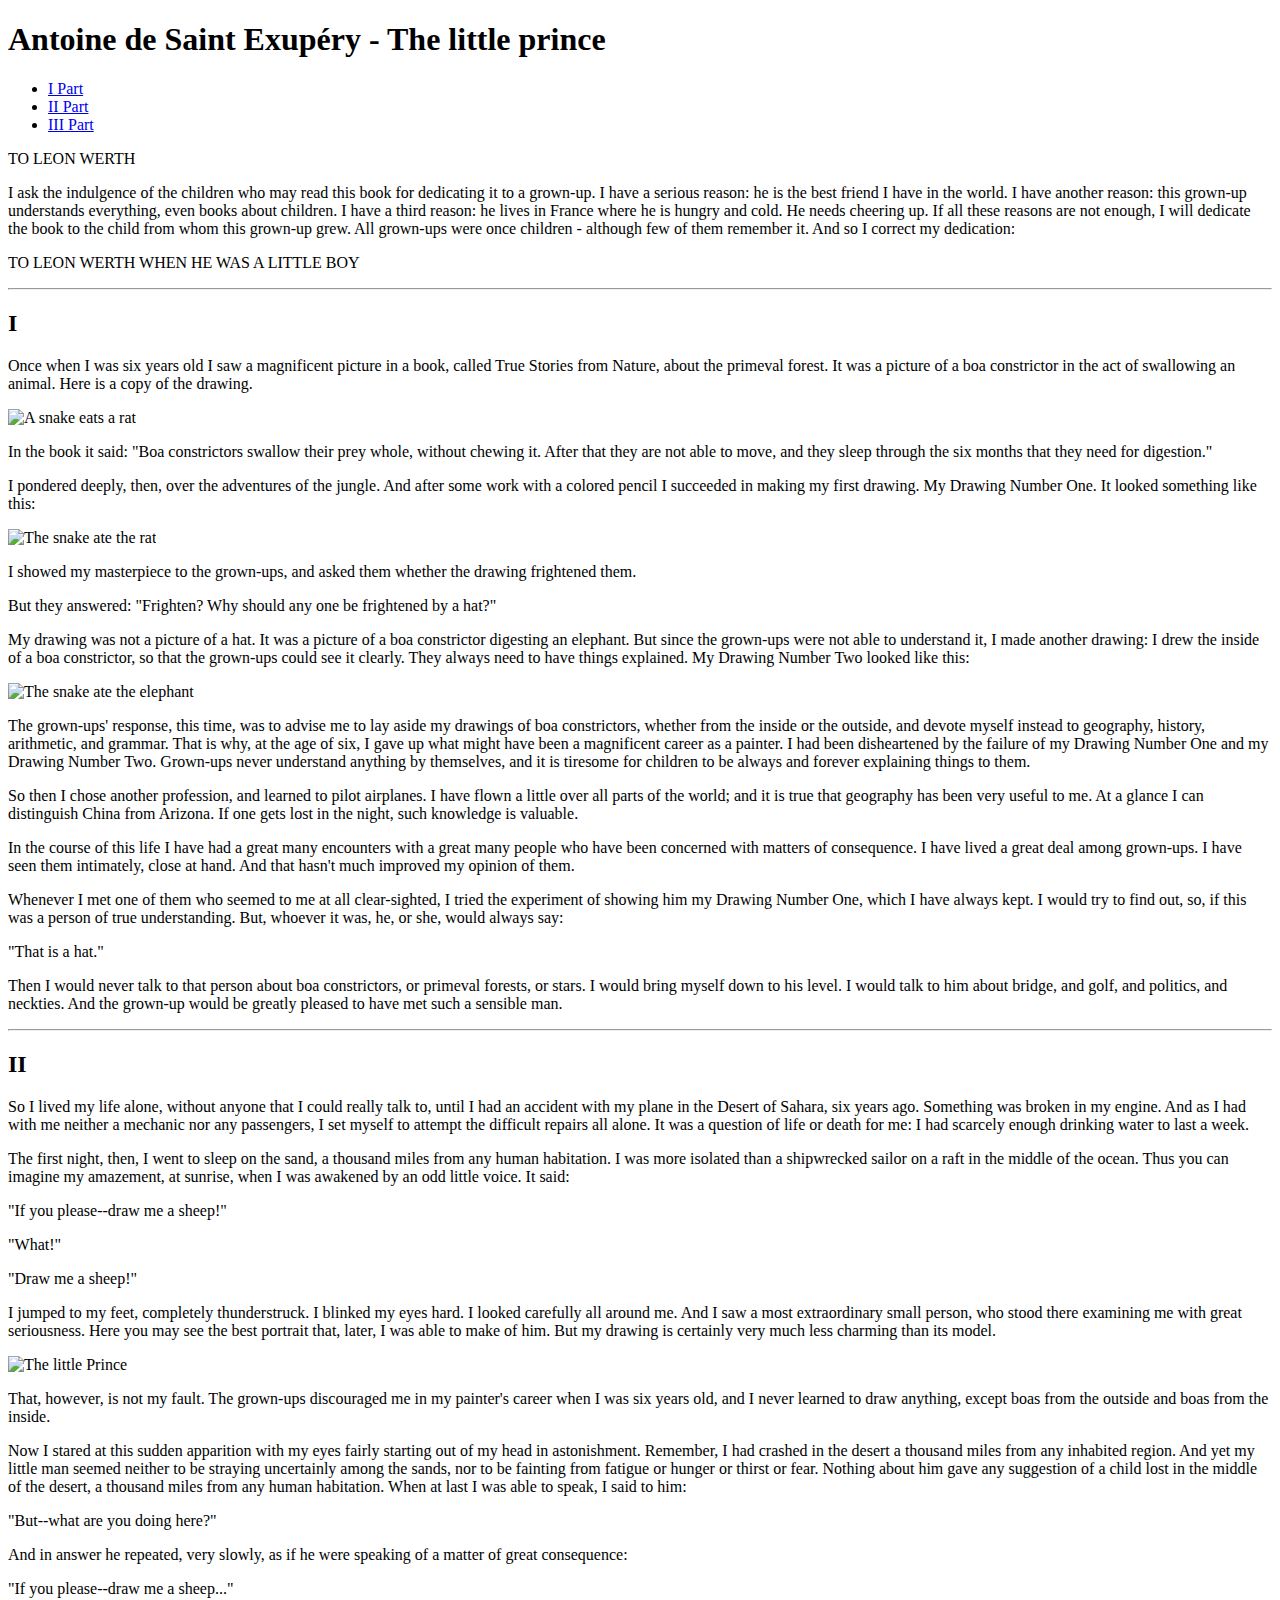
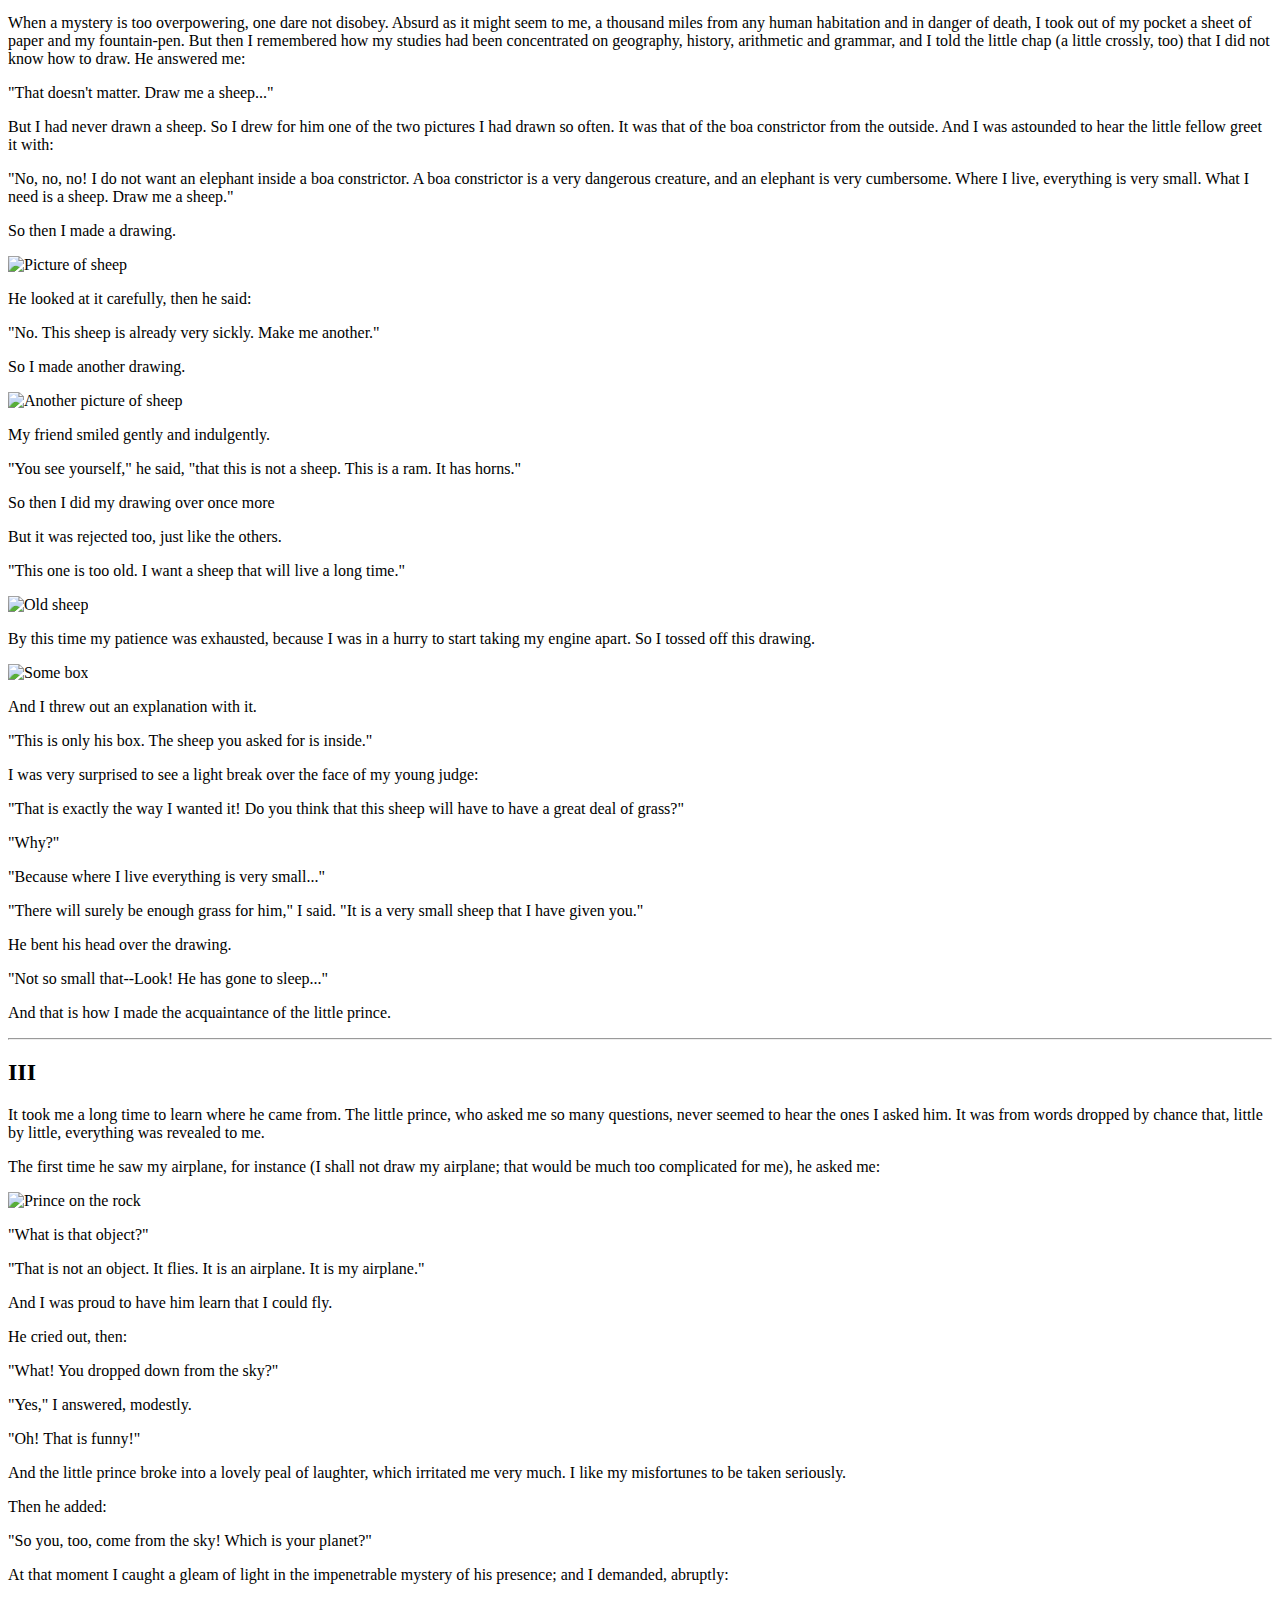
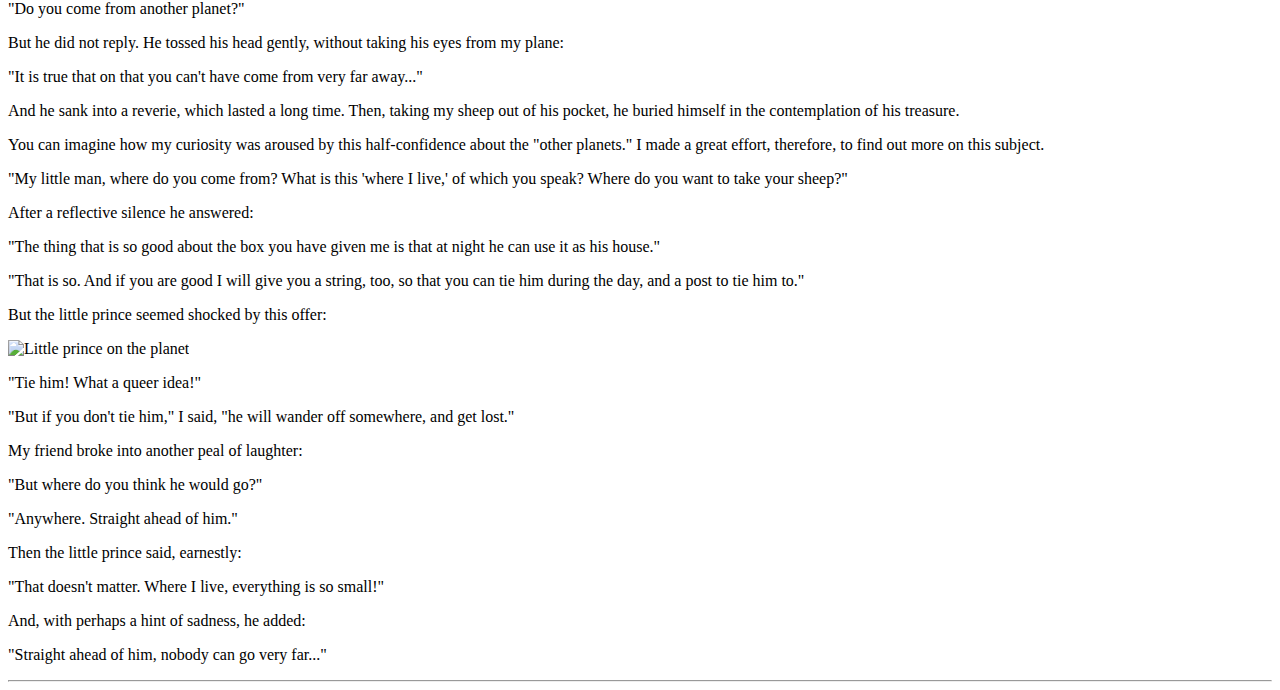
==== index.html @ ba70337c "Rename src/index.html to index.html" ====
<!doctype html>
<html lang="en">
<head>
    <meta charset="UTF-8">
    <meta name="viewport"
          content=" width=device-width, user-scalable=no, initial-scale=1.0, maximum-scale=1.0, minimum-scale=1.0">
    <meta http-equiv="X-UA-Compatible" content="ie=edge">
    <title>Hello</title>
    <link rel="stylesheet" href="css/style.css">
</head>
<body>
    <div class="start">
        <h1>Antoine de Saint Exupéry - The little prince</h1>
        <nav>
            <ul>
                <li class="navigation"><a href="#first-part">I Part</a></li>
                <li class="navigation"><a href="#second-part">II Part</a></li>
                <li class="navigation"><a href="#third-part">III Part</a></li>
            </ul>
        </nav>
        <p class="uppercase">TO LEON WERTH</p>

        <p>I ask the indulgence of the children who may read this book for dedicating it to a grown-up. I have a serious reason:
            he is the best friend I have in the world. I have another reason: this grown-up understands everything, even books
            about children. I have a third reason: he lives in France where he is hungry and cold. He needs cheering up. If all
            these reasons are not enough, I will dedicate the book to the child from whom this grown-up grew. All grown-ups were
            once children - although few of them remember it. And so I correct my dedication:</p>

        <p class="uppercase">TO LEON WERTH WHEN HE WAS A LITTLE BOY</p>

        <hr>
    </div>

    <div class="first-chapter">
        <h2 id = "first-part">I</h2>
        <p>Once when I was six years old I saw a magnificent picture in a book, called <span class="italic">True Stories from Nature</span>, about
            the
            primeval forest. It was a picture of a boa constrictor in the act of swallowing an animal. Here is a copy of the
            drawing.</p>
        <img src="img/hroznys.jpg" alt="A snake eats a rat">

        <p>In the book it said: <span class="italic">"Boa constrictors swallow their prey whole, without chewing it. After that they are not able
            to
            move, and they sleep through the six months that they need for digestion."</span></p>

        <p>I pondered deeply, then, over the adventures of the jungle. And after some work with a colored pencil I succeeded in
            making my first drawing. My Drawing Number One. It looked something like this:</p>

        <img src="img/klobouk.jpg" alt="The snake ate the rat">

        <p>I showed my masterpiece to the grown-ups, and asked them whether the drawing frightened them.</p>
        <p>But they answered: <span class="italic">"Frighten? Why should any one be frightened by a hat?"</span></p>
        <p>My drawing was not a picture of a hat. It was a picture of a boa constrictor digesting an elephant. But since the
            grown-ups were not able to understand it, I made another drawing: I drew the inside of a boa constrictor, so that
            the grown-ups could see it clearly. They always need to have things explained. My Drawing Number Two looked like
            this:</p>
        <img src="img/slon.jpg" alt="The snake ate the elephant">

        <p>The grown-ups' response, this time, was to advise me to lay aside my drawings of boa constrictors, whether from
            the inside or the outside, and devote myself instead to geography, history, arithmetic, and grammar. That is
            why, at the age of six, I gave up what might have been a magnificent career as a painter. I had been
            disheartened by the failure of my Drawing Number One and my Drawing Number Two. Grown-ups never understand
            anything by themselves, and it is tiresome for children to be always and forever explaining things to them.</p>
        <p>So then I chose another profession, and learned to pilot airplanes. I have flown a little over all parts of the
            world; and it is true that geography has been very useful to me. At a glance I can distinguish China from
            Arizona. If one gets lost in the night, such knowledge is valuable.</p>
        <p>In the course of this life I have had a great many encounters with a great many people who have been concerned
            with matters of consequence. I have lived a great deal among grown-ups. I have seen them intimately, close at
            hand. And that hasn't much improved my opinion of them.</p>
        <p>Whenever I met one of them who seemed to me at all clear-sighted, I tried the experiment of showing him my
            Drawing Number One, which I have always kept. I would try to find out, so, if this was a person of true
            understanding. But, whoever it was, he, or she, would always say:</p>
        <p><span class="italic">"That is a hat."</span></p>
        <p>Then I would never talk to that person about boa constrictors, or primeval forests, or stars. I would bring
            myself down to his level. I would talk to him about bridge, and golf, and politics, and neckties. And the
            grown-up would be greatly pleased to have met such a sensible man.</p>

        <hr>
    </div>
    <h2 id="second-part">II</h2>
    <div class="second-chapter">
        <p>So I lived my life alone, without anyone that I could really talk to, until I had an accident with my plane
            in the Desert of Sahara, six years ago. Something was broken in my engine. And as I had with me neither a
            mechanic nor any passengers, I set myself to attempt the difficult repairs all alone. It was a question of
            life or death for me: I had scarcely enough drinking water to last a week.</p>
        <p>The first night, then, I went to sleep on the sand, a thousand miles from any human habitation. I was more
            isolated than a shipwrecked sailor on a raft in the middle of the ocean. Thus you can imagine my amazement,
            at sunrise, when I was awakened by an odd little voice. It said:</p>
        <p><span class="italic">"If you please--draw me a sheep!"</span></p>
        <p><span class="italic">"What!"</span></p>
        <p><span class="italic">"Draw me a sheep!"</span></p>
        <p>I jumped to my feet, completely thunderstruck. I blinked my eyes hard. I looked carefully all around me. And
            I saw a most extraordinary small person, who stood there examining me with great seriousness. Here you may
            see the best portrait that, later, I was able to make of him. But my drawing is certainly very much less
            charming than its model.</p>
        <img src="img/malyPrinc.jpg" alt="The little Prince">

        <p>That, however, is not my fault. The grown-ups discouraged me in my painter's career when I was six years old,
            and I never learned to draw anything, except boas from the outside and boas from the inside.</p>
        <p>Now I stared at this sudden apparition with my eyes fairly starting out of my head in astonishment. Remember,
            I had crashed in the desert a thousand miles from any inhabited region. And yet my little man seemed neither
            to be straying uncertainly among the sands, nor to be fainting from fatigue or hunger or thirst or fear.
            Nothing about him gave any suggestion of a child lost in the middle of the desert, a thousand miles from any
            human habitation. When at last I was able to speak, I said to him:</p>
        <p><span class="italic">"But--what are you doing here?"</span></p>
        <p>And in answer he repeated, very slowly, as if he were speaking of a matter of great consequence:</p>
        <p><span class="italic">"If you please--draw me a sheep..."</span></p>
        <p>When a mystery is too overpowering, one dare not disobey. Absurd as it might seem to me, a thousand miles
            from any human habitation and in danger of death, I took out of my pocket a sheet of paper and my
            fountain-pen. But then I remembered how my studies had been concentrated on geography, history, arithmetic
            and grammar, and I told the little chap (a little crossly, too) that I did not know how to draw. He answered
            me:</p>
        <p><span class="italic">"That doesn't matter. Draw me a sheep..."</span></p>
        <p>But I had never drawn a sheep. So I drew for him one of the two pictures I had drawn so often. It was that of
            the boa constrictor from the outside. And I was astounded to hear the little fellow greet it with:</p>
        <p><span class="italic">"No, no, no! I do not want an elephant inside a boa constrictor. A boa constrictor is a very dangerous
            creature, and an elephant is very cumbersome. Where I live, everything is very small. What I need is a
            sheep. Draw me a sheep."</span></p>
        <p>So then I made a drawing.</p>

        <img src="img/nemocnyBeranek.jpg" alt="Picture of sheep">
        <p>He looked at it carefully, then he said:</p>
        <p><span class="italic">"No. This sheep is already very sickly. Make me another."</span></p>
        <p>So I made another drawing.</p>

        <img src="img/Beran.jpg" alt="Another picture of sheep">
        <p>My friend smiled gently and indulgently.</p>
        <p><span class="italic">"You see yourself," he said, "that this is not a sheep. This is a ram. It has horns."</span></p>
        <p>So then I did my drawing over once more</p>
        <p>But it was rejected too, just like the others.</p>
        <p><span class="italic">"This one is too old. I want a sheep that will live a long time."</span></p>

        <img src="img/staryBeranek.jpg" alt="Old sheep">
        <p>By this time my patience was exhausted, because I was in a hurry to start taking my engine apart. So I tossed
            off this drawing.</p>

        <img src="img/krabice.jpg" alt="Some box">
        <p>And I threw out an explanation with it.</p>
        <p><span class="italic">"This is only his box. The sheep you asked for is inside."</span></p>
        <p>I was very surprised to see a light break over the face of my young judge:</p>
        <p><span class="italic">"That is exactly the way I wanted it! Do you think that this sheep will have to have a great deal of
            grass?"</span></p>
        <p><span class="italic">"Why?"</span></p>
        <p><span class="italic">"Because where I live everything is very small..."</span></p>
        <p><span class="italic">"There will surely be enough grass for him," I said. "It is a very small sheep that I have given
            you."</span></p>
        <p>He bent his head over the drawing.</p>
        <p><span class="italic">"Not so small that--Look! He has gone to sleep..."</span></p>
        <p>And that is how I made the acquaintance of the little prince.</p>

        <hr>
    </div>
    <div class="third-chapter">
        <h2 id = "third-part">III</h2>

        <p>It took me a long time to learn where he came from. The little prince, who asked me so many questions, never
            seemed to hear the ones I asked him. It was from words dropped by chance that, little by little, everything
            was revealed to me.</p>
        <p>The first time he saw my airplane, for instance (I shall not draw my airplane; that would be much too
            complicated for me), he asked me:</p>

        <img src="img/princSala.jpg" alt="Prince on the rock">

        <p><span class="italic">"What is that object?"</span></p>
        <p><span class="italic">"That is not an object. It flies. It is an airplane. It is my airplane."</span></p>
        <p>And I was proud to have him learn that I could fly.</p>
        <p>He cried out, then:</p>
        <p><span class="italic">"What! You dropped down from the sky?"</span></p>
        <p><span class="italic">"Yes," </span>I answered, modestly.</p>
        <p><span class="italic">"Oh! That is funny!"</span></p>
        <p>And the little prince broke into a lovely peal of laughter, which irritated me very much. I like my
            misfortunes to be taken seriously.</p>
        <p>Then he added:</p>
        <p><span class="italic">"So you, too, come from the sky! Which is your planet?"</span></p>
        <p>At that moment I caught a gleam of light in the impenetrable mystery of his presence; and I demanded,
            abruptly:</p>
        <p><span class="italic">"Do you come from another planet?"</span></p>
        <p>But he did not reply. He tossed his head gently, without taking his eyes from my plane:</p>
        <p><span class="italic">"It is true that on that you can't have come from very far away..."</span></p>
        <p>And he sank into a reverie, which lasted a long time. Then, taking my sheep out of his pocket, he buried
            himself in the contemplation of his treasure.</p>
        <p>You can imagine how my curiosity was aroused by this half-confidence about the "other planets." I made a
            great effort, therefore, to find out more on this subject.</p>
        <p><span class="italic">"My little man, where do you come from? What is this 'where I live,' of which you speak? Where do you want to take your sheep?"</span></p>
        <p>After a reflective silence he answered:</p>
        <p><span class="italic">"The thing that is so good about the box you have given me is that at night he can use it as his house."</span></p>
        <p><span class="italic">"That is so. And if you are good I will give you a string, too, so that you can tie him during the day, and a post to tie him to."</span></p>
        <p>But the little prince seemed shocked by this offer:</p>

        <img src="img/malyPrincHvezdy.jpg" alt="Little prince on the planet">

        <p><span class="italic">"Tie him! What a queer idea!"</span></p>
        <p><span class="italic">"But if you don't tie him," I said, "he will wander off somewhere, and get lost."</span></p>
        <p>My friend broke into another peal of laughter:</p>
        <p><span class="italic">"But where do you think he would go?"</span></p>
        <p><span class="italic">"Anywhere. Straight ahead of him."</span></p>
        <p>Then the little prince said, earnestly:</p>
        <p><span class="italic">"That doesn't matter. Where I live, everything is so small!"</span></p>
        <p>And, with perhaps a hint of sadness, he added:</p>
        <p><span class="italic">"Straight ahead of him, nobody can go very far..."</span></p>

        <hr>
    </div>
</body>
</html>
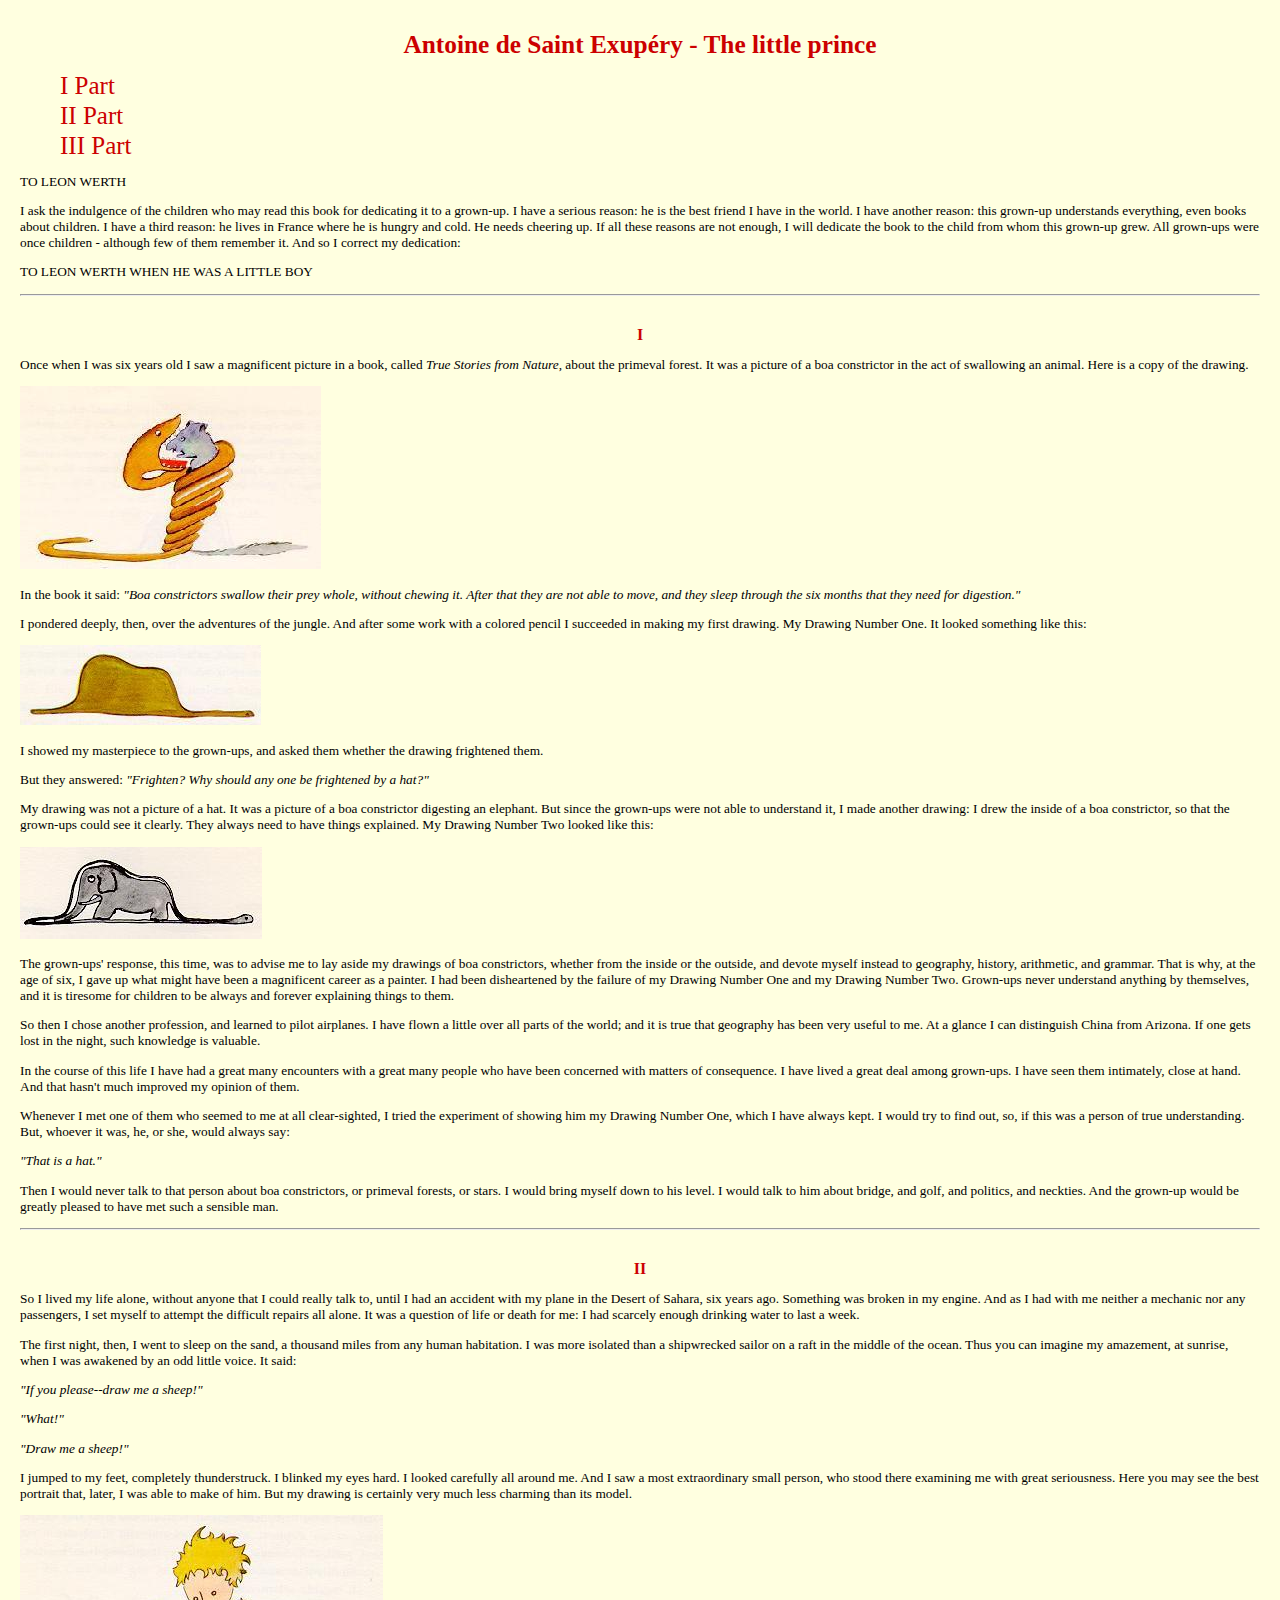
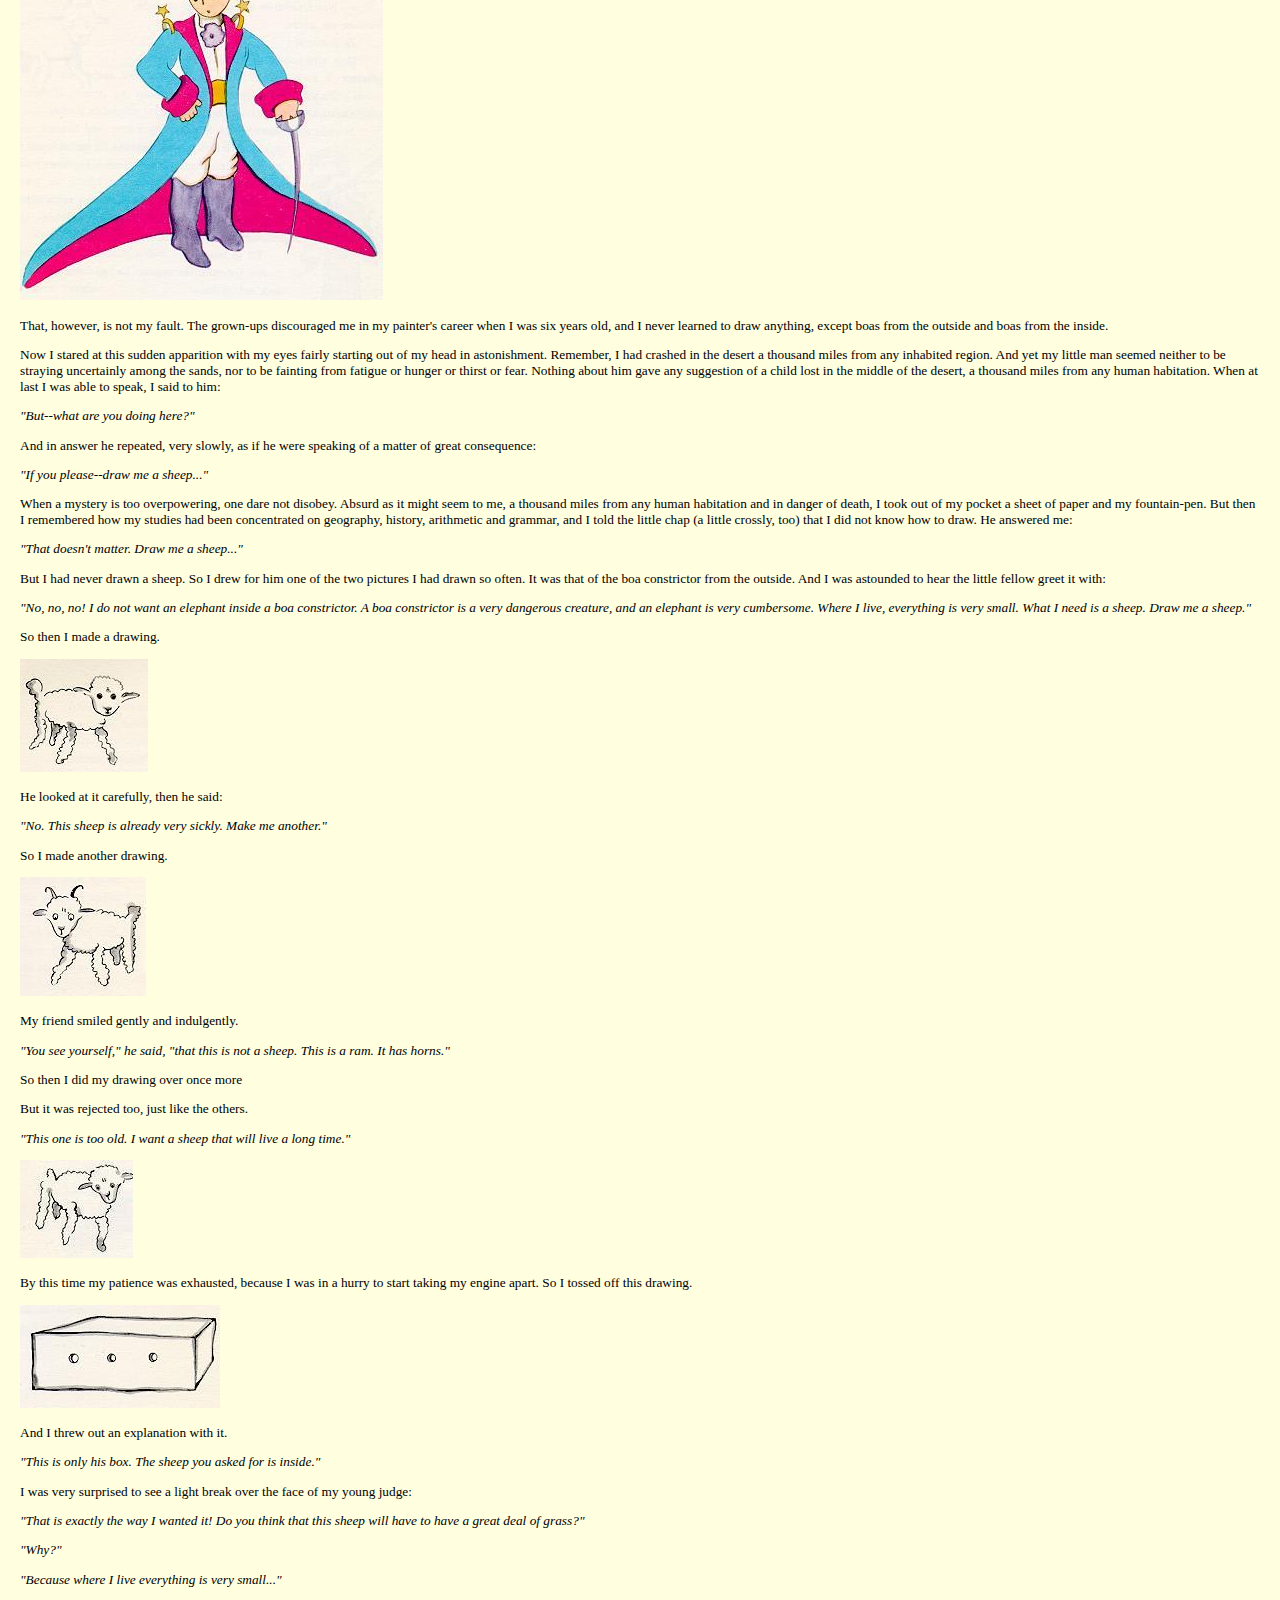
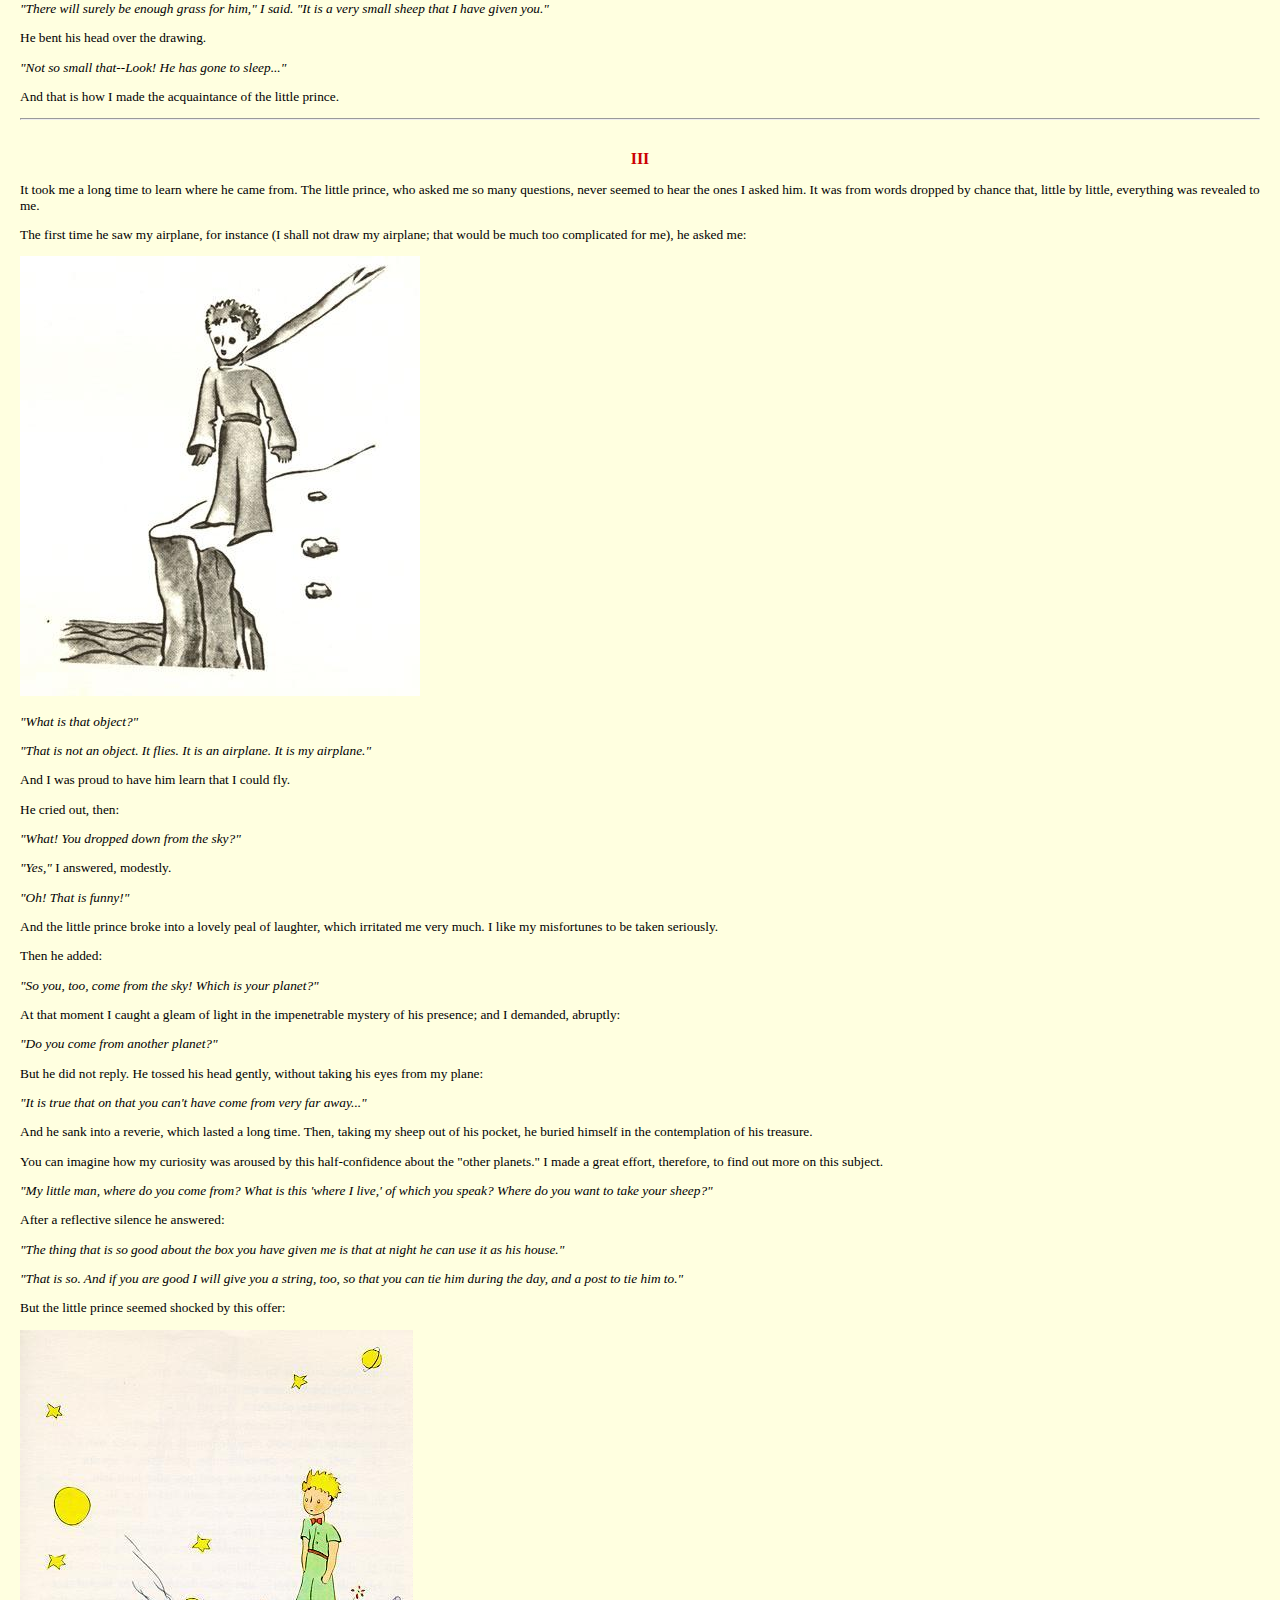
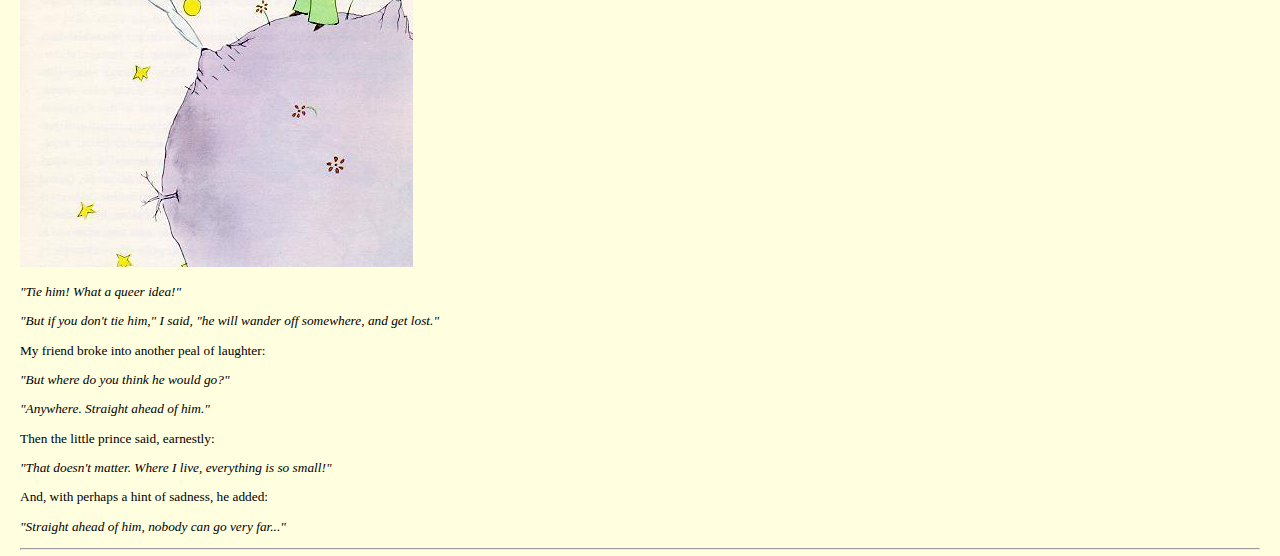
==== commit bf570f11: "fix git-pages problem" ====
--- a/index.html
+++ b/index.html
@@ -6,7 +6,7 @@
           content=" width=device-width, user-scalable=no, initial-scale=1.0, maximum-scale=1.0, minimum-scale=1.0">
     <meta http-equiv="X-UA-Compatible" content="ie=edge">
     <title>Hello</title>
-    <link rel="stylesheet" href="css/style.css">
+    <link rel="stylesheet" href="src/css/style.css">
 </head>
 <body>
     <div class="start">
@@ -37,7 +37,7 @@
             the
             primeval forest. It was a picture of a boa constrictor in the act of swallowing an animal. Here is a copy of the
             drawing.</p>
-        <img src="img/hroznys.jpg" alt="A snake eats a rat">
+        <img src="src/img/hroznys.jpg" alt="A snake eats a rat">
 
         <p>In the book it said: <span class="italic">"Boa constrictors swallow their prey whole, without chewing it. After that they are not able
             to
@@ -46,7 +46,7 @@
         <p>I pondered deeply, then, over the adventures of the jungle. And after some work with a colored pencil I succeeded in
             making my first drawing. My Drawing Number One. It looked something like this:</p>
 
-        <img src="img/klobouk.jpg" alt="The snake ate the rat">
+        <img src="src/img/klobouk.jpg" alt="The snake ate the rat">
 
         <p>I showed my masterpiece to the grown-ups, and asked them whether the drawing frightened them.</p>
         <p>But they answered: <span class="italic">"Frighten? Why should any one be frightened by a hat?"</span></p>
@@ -54,7 +54,7 @@
             grown-ups were not able to understand it, I made another drawing: I drew the inside of a boa constrictor, so that
             the grown-ups could see it clearly. They always need to have things explained. My Drawing Number Two looked like
             this:</p>
-        <img src="img/slon.jpg" alt="The snake ate the elephant">
+        <img src="src/img/slon.jpg" alt="The snake ate the elephant">
 
         <p>The grown-ups' response, this time, was to advise me to lay aside my drawings of boa constrictors, whether from
             the inside or the outside, and devote myself instead to geography, history, arithmetic, and grammar. That is
@@ -93,7 +93,7 @@
             I saw a most extraordinary small person, who stood there examining me with great seriousness. Here you may
             see the best portrait that, later, I was able to make of him. But my drawing is certainly very much less
             charming than its model.</p>
-        <img src="img/malyPrinc.jpg" alt="The little Prince">
+        <img src="src/img/malyPrinc.jpg" alt="The little Prince">
 
         <p>That, however, is not my fault. The grown-ups discouraged me in my painter's career when I was six years old,
             and I never learned to draw anything, except boas from the outside and boas from the inside.</p>
@@ -118,23 +118,23 @@
             sheep. Draw me a sheep."</span></p>
         <p>So then I made a drawing.</p>
 
-        <img src="img/nemocnyBeranek.jpg" alt="Picture of sheep">
+        <img src="src/img/nemocnyBeranek.jpg" alt="Picture of sheep">
         <p>He looked at it carefully, then he said:</p>
         <p><span class="italic">"No. This sheep is already very sickly. Make me another."</span></p>
         <p>So I made another drawing.</p>
 
-        <img src="img/Beran.jpg" alt="Another picture of sheep">
+        <img src="src/img/Beran.jpg" alt="Another picture of sheep">
         <p>My friend smiled gently and indulgently.</p>
         <p><span class="italic">"You see yourself," he said, "that this is not a sheep. This is a ram. It has horns."</span></p>
         <p>So then I did my drawing over once more</p>
         <p>But it was rejected too, just like the others.</p>
         <p><span class="italic">"This one is too old. I want a sheep that will live a long time."</span></p>
 
-        <img src="img/staryBeranek.jpg" alt="Old sheep">
+        <img src="src/img/staryBeranek.jpg" alt="Old sheep">
         <p>By this time my patience was exhausted, because I was in a hurry to start taking my engine apart. So I tossed
             off this drawing.</p>
 
-        <img src="img/krabice.jpg" alt="Some box">
+        <img src="src/img/krabice.jpg" alt="Some box">
         <p>And I threw out an explanation with it.</p>
         <p><span class="italic">"This is only his box. The sheep you asked for is inside."</span></p>
         <p>I was very surprised to see a light break over the face of my young judge:</p>
@@ -159,7 +159,7 @@
         <p>The first time he saw my airplane, for instance (I shall not draw my airplane; that would be much too
             complicated for me), he asked me:</p>
 
-        <img src="img/princSala.jpg" alt="Prince on the rock">
+        <img src="src/img/princSala.jpg" alt="Prince on the rock">
 
         <p><span class="italic">"What is that object?"</span></p>
         <p><span class="italic">"That is not an object. It flies. It is an airplane. It is my airplane."</span></p>
@@ -187,7 +187,7 @@
         <p><span class="italic">"That is so. And if you are good I will give you a string, too, so that you can tie him during the day, and a post to tie him to."</span></p>
         <p>But the little prince seemed shocked by this offer:</p>
 
-        <img src="img/malyPrincHvezdy.jpg" alt="Little prince on the planet">
+        <img src="src/img/malyPrincHvezdy.jpg" alt="Little prince on the planet">
 
         <p><span class="italic">"Tie him! What a queer idea!"</span></p>
         <p><span class="italic">"But if you don't tie him," I said, "he will wander off somewhere, and get lost."</span></p>
--- a/src/css/style.css
+++ b/src/css/style.css
@@ -0,0 +1,49 @@
+body {
+    background-color: rgb(255, 255, 224);
+    font-size: 10pt;
+    color: #000000;
+    text-align: left;
+    font-family: "Times New Roman", serif;
+    margin-left: 20px;
+    margin-right: 20px;
+    margin-bottom: 3px;
+}
+a {
+   text-decoration: none;
+    color: rgb(204, 0, 0) ;
+}
+
+h1 {
+    font-size: 19pt;
+    text-align: center;
+    color: rgb(204, 0, 0);
+    margin-top: 30px;
+    margin-bottom: 12px;
+}
+
+h2 {
+    color: rgb(204, 0, 0);
+    font-size: 12pt;
+    text-align: center;
+    margin-top: 30px;
+    margin-bottom: 12px;
+}
+
+.navigation {
+
+    list-style: none;
+    color: rgb(204, 0, 0);
+    font-size: 25px;
+    text-align: left;
+    margin-top: 2px;
+    margin-bottom: 2px;
+}
+
+.italic {
+    font-style: italic;
+}
+
+.uppercase {
+    text-transform: uppercase;
+}
+
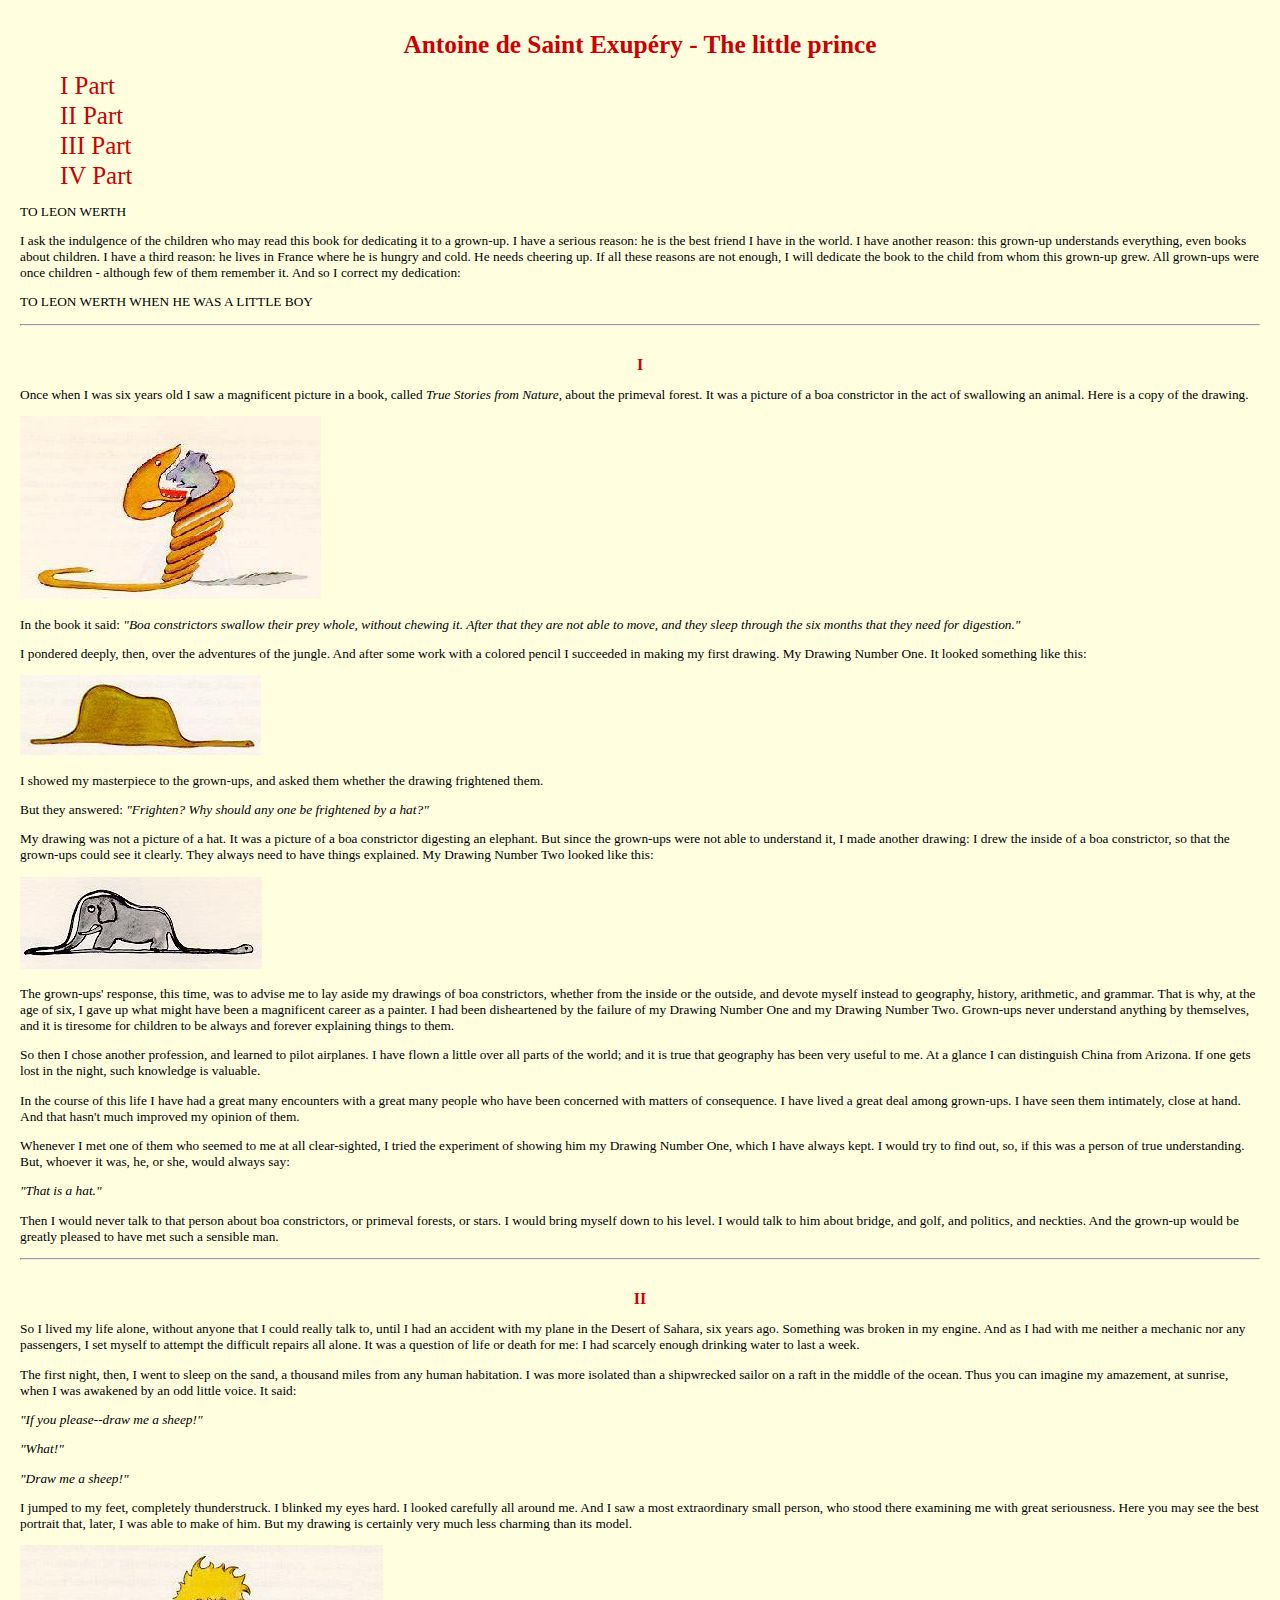
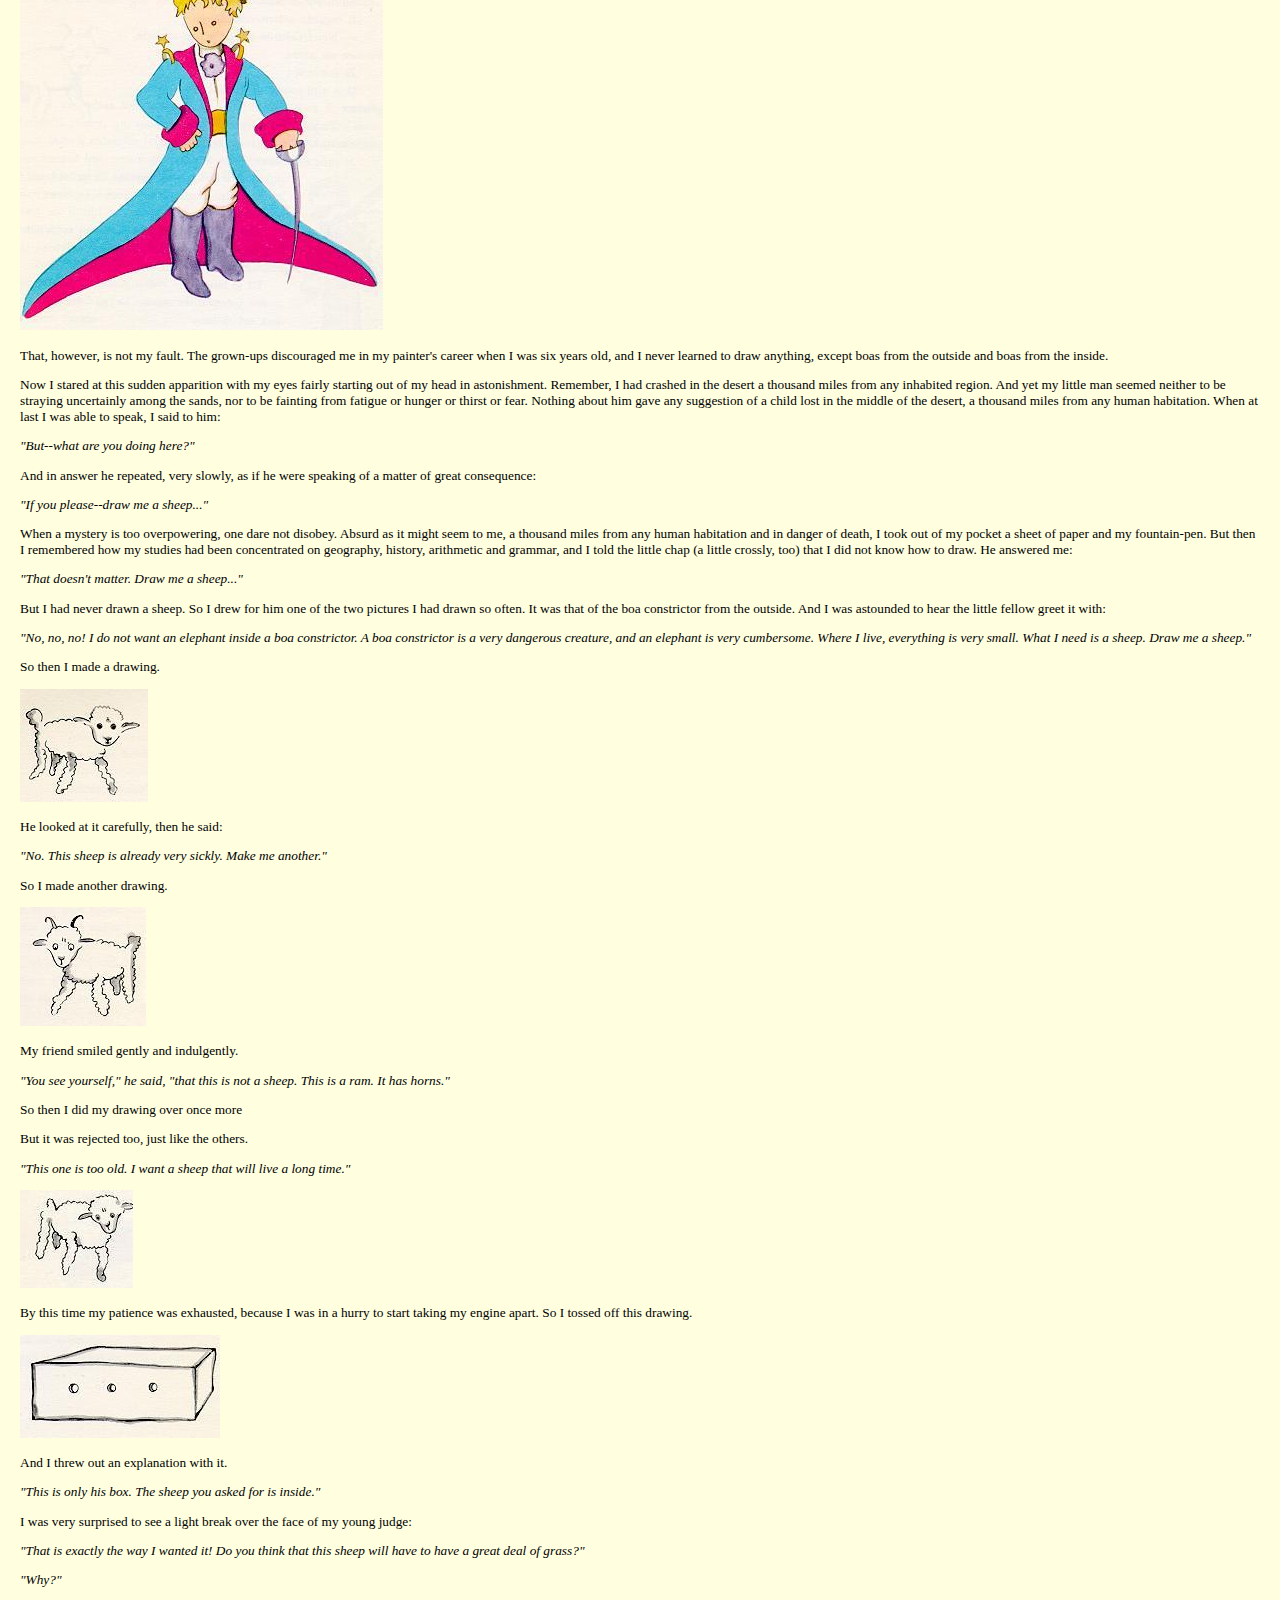
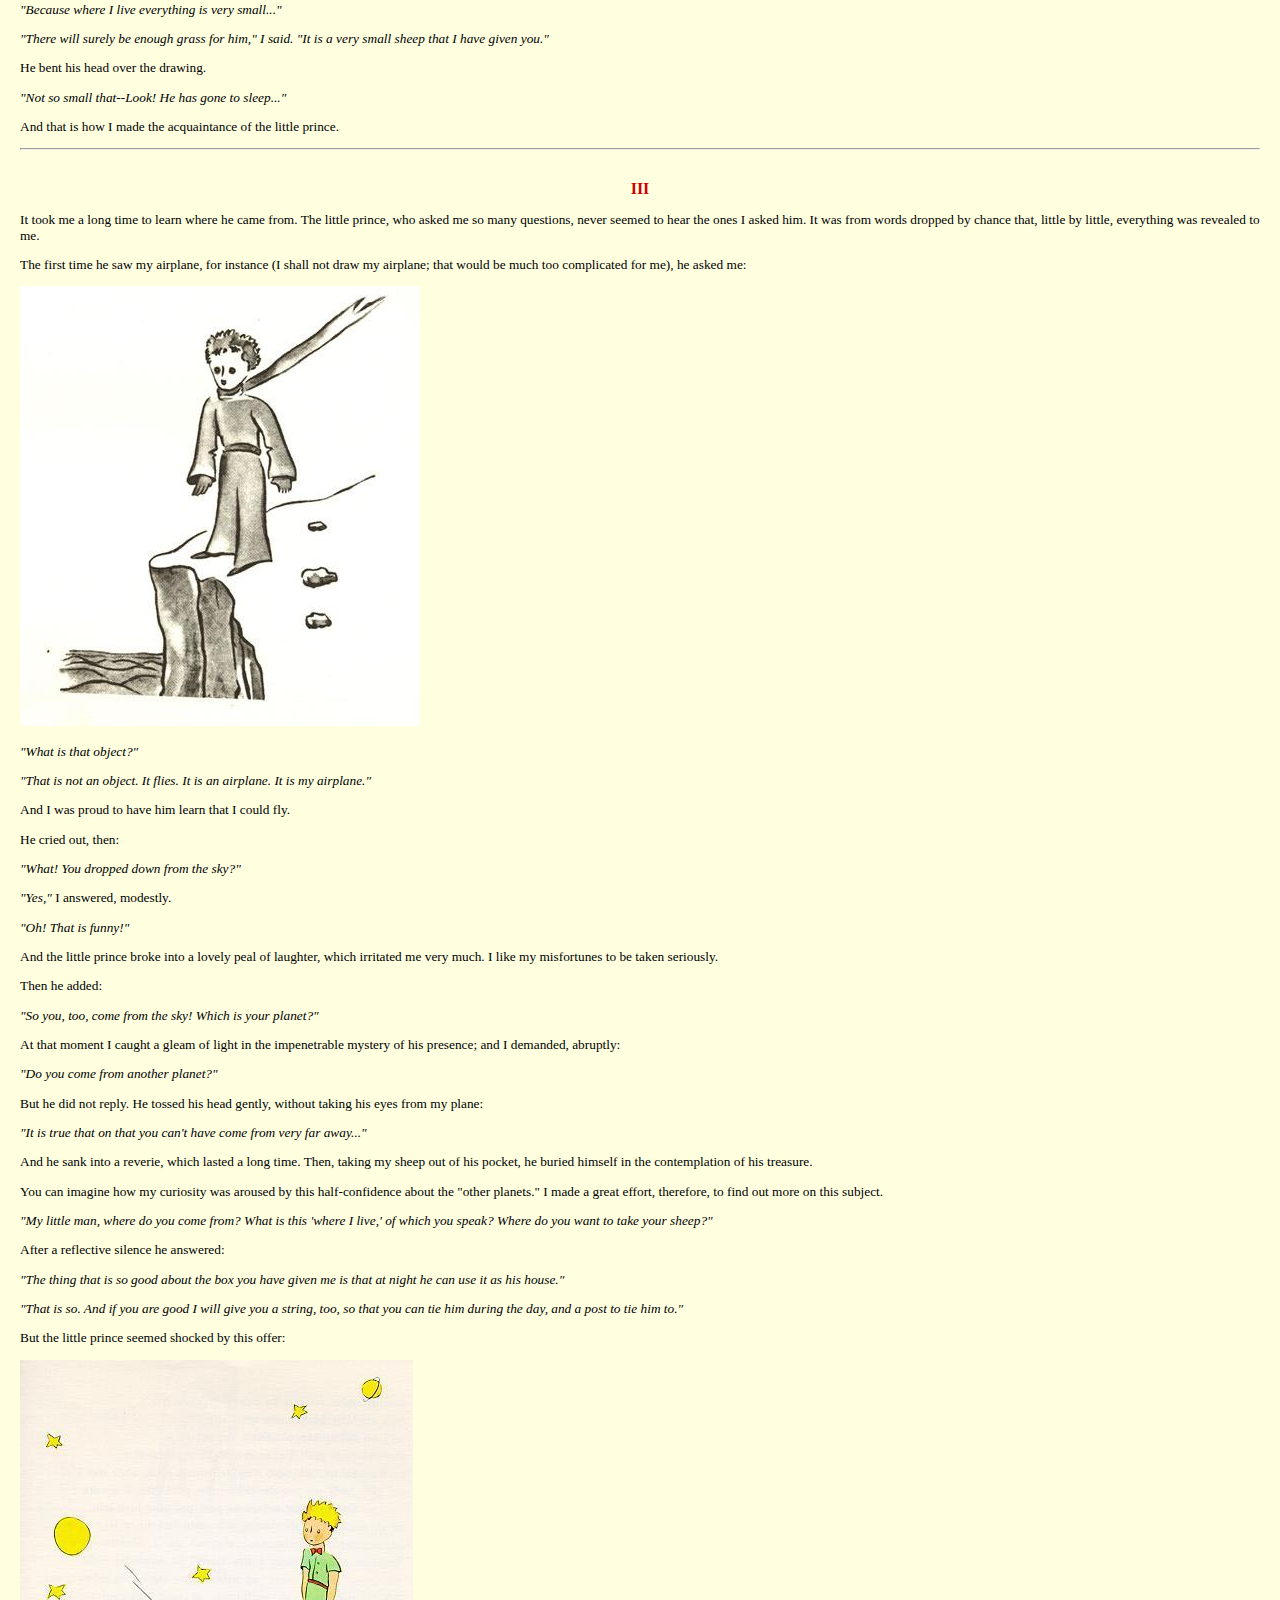
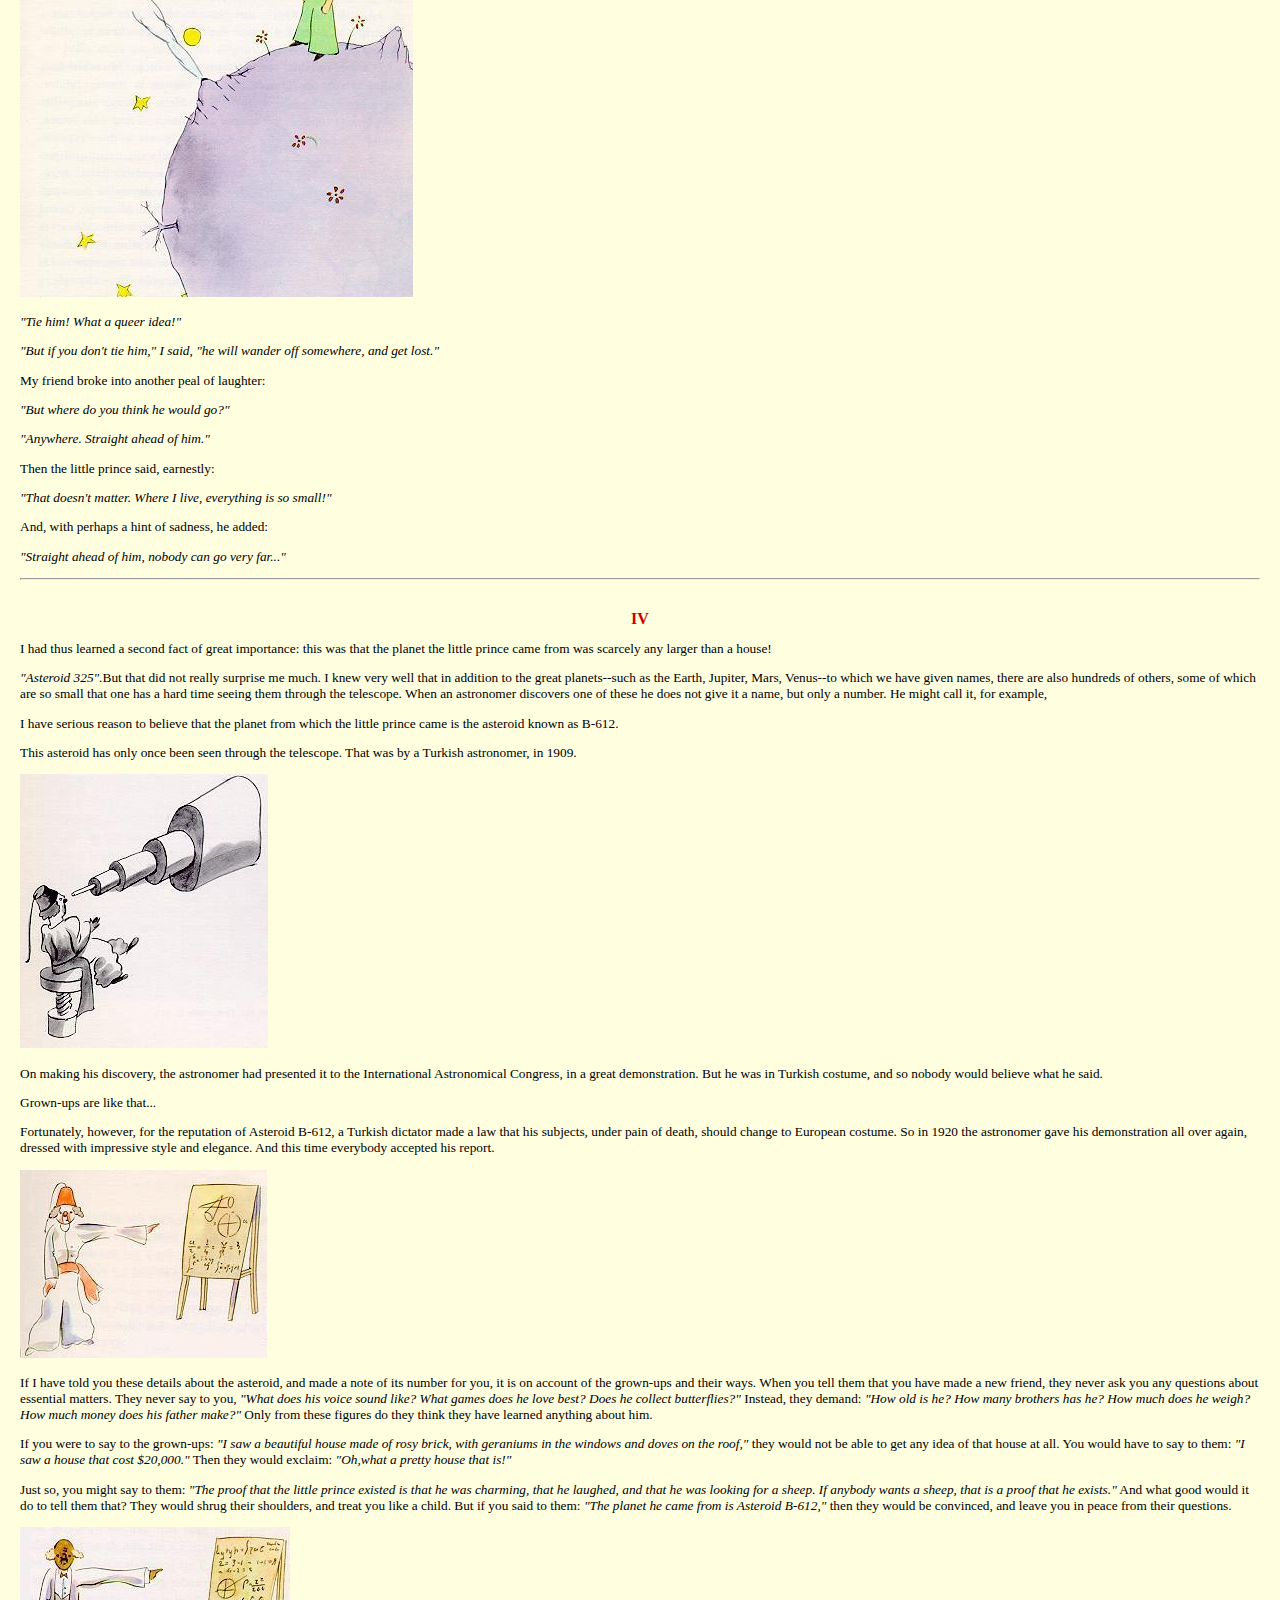
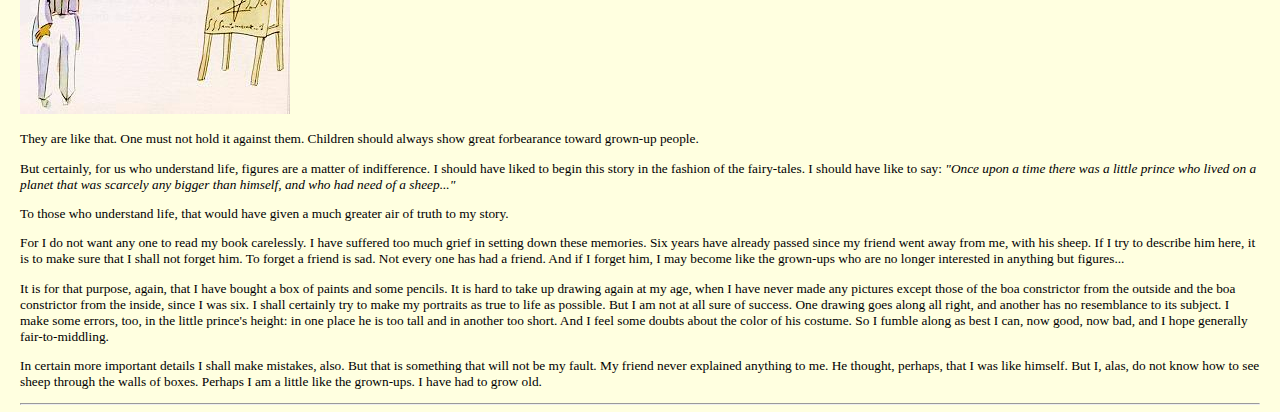
==== commit d82bdb64: "add fourth part" ====
--- a/index.html
+++ b/index.html
@@ -16,6 +16,7 @@
                 <li class="navigation"><a href="#first-part">I Part</a></li>
                 <li class="navigation"><a href="#second-part">II Part</a></li>
                 <li class="navigation"><a href="#third-part">III Part</a></li>
+                <li class="navigation"><a href="#fourth-part">IV Part</a></li>
             </ul>
         </nav>
         <p class="uppercase">TO LEON WERTH</p>
@@ -77,8 +78,9 @@
 
         <hr>
     </div>
-    <h2 id="second-part">II</h2>
+
     <div class="second-chapter">
+        <h2 id="second-part">II</h2>
         <p>So I lived my life alone, without anyone that I could really talk to, until I had an accident with my plane
             in the Desert of Sahara, six years ago. Something was broken in my engine. And as I had with me neither a
             mechanic nor any passengers, I set myself to attempt the difficult repairs all alone. It was a question of
@@ -201,5 +203,75 @@
 
         <hr>
     </div>
+    <div class="fourth-chapter">
+        <h2 id="fourth-part">IV</h2>
+
+        <p>I had thus learned a second fact of great importance: this was that the planet the little prince came from
+            was scarcely any larger than a house!</p>
+        <p><span class="italic">"Asteroid 325".</span>But that did not really surprise me much. I knew very well that in
+            addition to the great planets--such as the Earth, Jupiter, Mars, Venus--to which we have given names, there
+            are also hundreds of others, some of which are so small that one has a hard time seeing them through the
+            telescope. When an astronomer discovers one of these he does not give it a name, but only a number. He might
+            call it, for example, </p>
+        <p>I have serious reason to believe that the planet from which the little prince came is the asteroid known as
+            B-612.</p>
+        <p>This asteroid has only once been seen through the telescope. That was by a Turkish astronomer, in 1909.</p>
+
+        <img src="src/img/pozorovatelHvezdy.jpg" alt="Working at the telescope">
+
+        <p>On making his discovery, the astronomer had presented it to the International Astronomical Congress, in a
+            great demonstration. But he was in Turkish costume, and so nobody would believe what he said.</p>
+        <p>Grown-ups are like that...</p>
+        <p>Fortunately, however, for the reputation of Asteroid B-612, a Turkish dictator made a law that his subjects,
+            under pain of death, should change to European costume. So in 1920 the astronomer gave his demonstration all
+            over again, dressed with impressive style and elegance. And this time everybody accepted his report.</p>
+
+        <img src="src/img/matematikStary.jpg" alt="Old mathematician">
+
+        <p>If I have told you these details about the asteroid, and made a note of its number for you, it is on account
+            of the grown-ups and their ways. When you tell them that you have made a new friend, they never ask you any
+            questions about essential matters. They never say to you, <span class="italic">"What does his voice sound like? What games does
+            he love best? Does he collect butterflies?"</span> Instead, they demand: <span class="italic">"How old is he? How many brothers has he?
+            How much does he weigh? How much money does his father make?"</span> Only from these figures do they think
+            they have learned anything about him.</p>
+
+        <p>If you were to say to the grown-ups: <span class="italic">"I saw a beautiful house made of rosy brick, with geraniums in the
+            windows and doves on the roof,"</span> they would not be able to get any idea of that house at all. You
+            would have to say to them: <span class="italic">"I saw a house that cost $20,000."</span> Then they would
+            exclaim: <span class="italic">"Oh,what a pretty house that is!"</span></p>
+        <p>Just so, you might say to them: <span class="italic">"The proof that the little prince existed is that he was charming, that he
+            laughed, and that he was looking for a sheep. If anybody wants a sheep, that is a proof that he exists."</span>
+            And what good would it do to tell them that? They would shrug their shoulders, and treat you like a child.
+            But if you said to them: <span class="italic">"The planet he came from is Asteroid B-612,"</span> then they
+            would be convinced, and leave you in peace from their questions.</p>
+
+        <img src="src/img/matematikNovy.jpg" alt="New mathematician">
+
+        <p>They are like that. One must not hold it against them. Children should always show great forbearance toward
+            grown-up people.</p>
+        <p>But certainly, for us who understand life, figures are a matter of indifference. I should have liked to begin
+            this story in the fashion of the fairy-tales. I should have like to say: <span class="italic">"Once upon a time there was a
+            little prince who lived on a planet that was scarcely any bigger than himself, and who had need of a
+            sheep..."</span></p>
+        <p>To those who understand life, that would have given a much greater air of truth to my story.</p>
+        <p>For I do not want any one to read my book carelessly. I have suffered too much grief in setting down these
+            memories. Six years have already passed since my friend went away from me, with his sheep. If I try to
+            describe him here, it is to make sure that I shall not forget him. To forget a friend is sad. Not every one
+            has had a friend. And if I forget him, I may become like the grown-ups who are no longer interested in
+            anything but figures...</p>
+        <p>It is for that purpose, again, that I have bought a box of paints and some pencils. It is hard to take up
+            drawing again at my age, when I have never made any pictures except those of the boa constrictor from the
+            outside and the boa constrictor from the inside, since I was six. I shall certainly try to make my portraits
+            as true to life as possible. But I am not at all sure of success. One drawing goes along all right, and
+            another has no resemblance to its subject. I make some errors, too, in the little prince's height: in one
+            place he is too tall and in another too short. And I feel some doubts about the color of his costume. So I
+            fumble along as best I can, now good, now bad, and I hope generally fair-to-middling.</p>
+        <p>In certain more important details I shall make mistakes, also. But that is something that will not be my
+            fault. My friend never explained anything to me. He thought, perhaps, that I was like himself. But I, alas,
+            do not know how to see sheep through the walls of boxes. Perhaps I am a little like the grown-ups. I have
+            had to grow old.</p>
+
+        <hr>
+    </div>
 </body>
 </html>
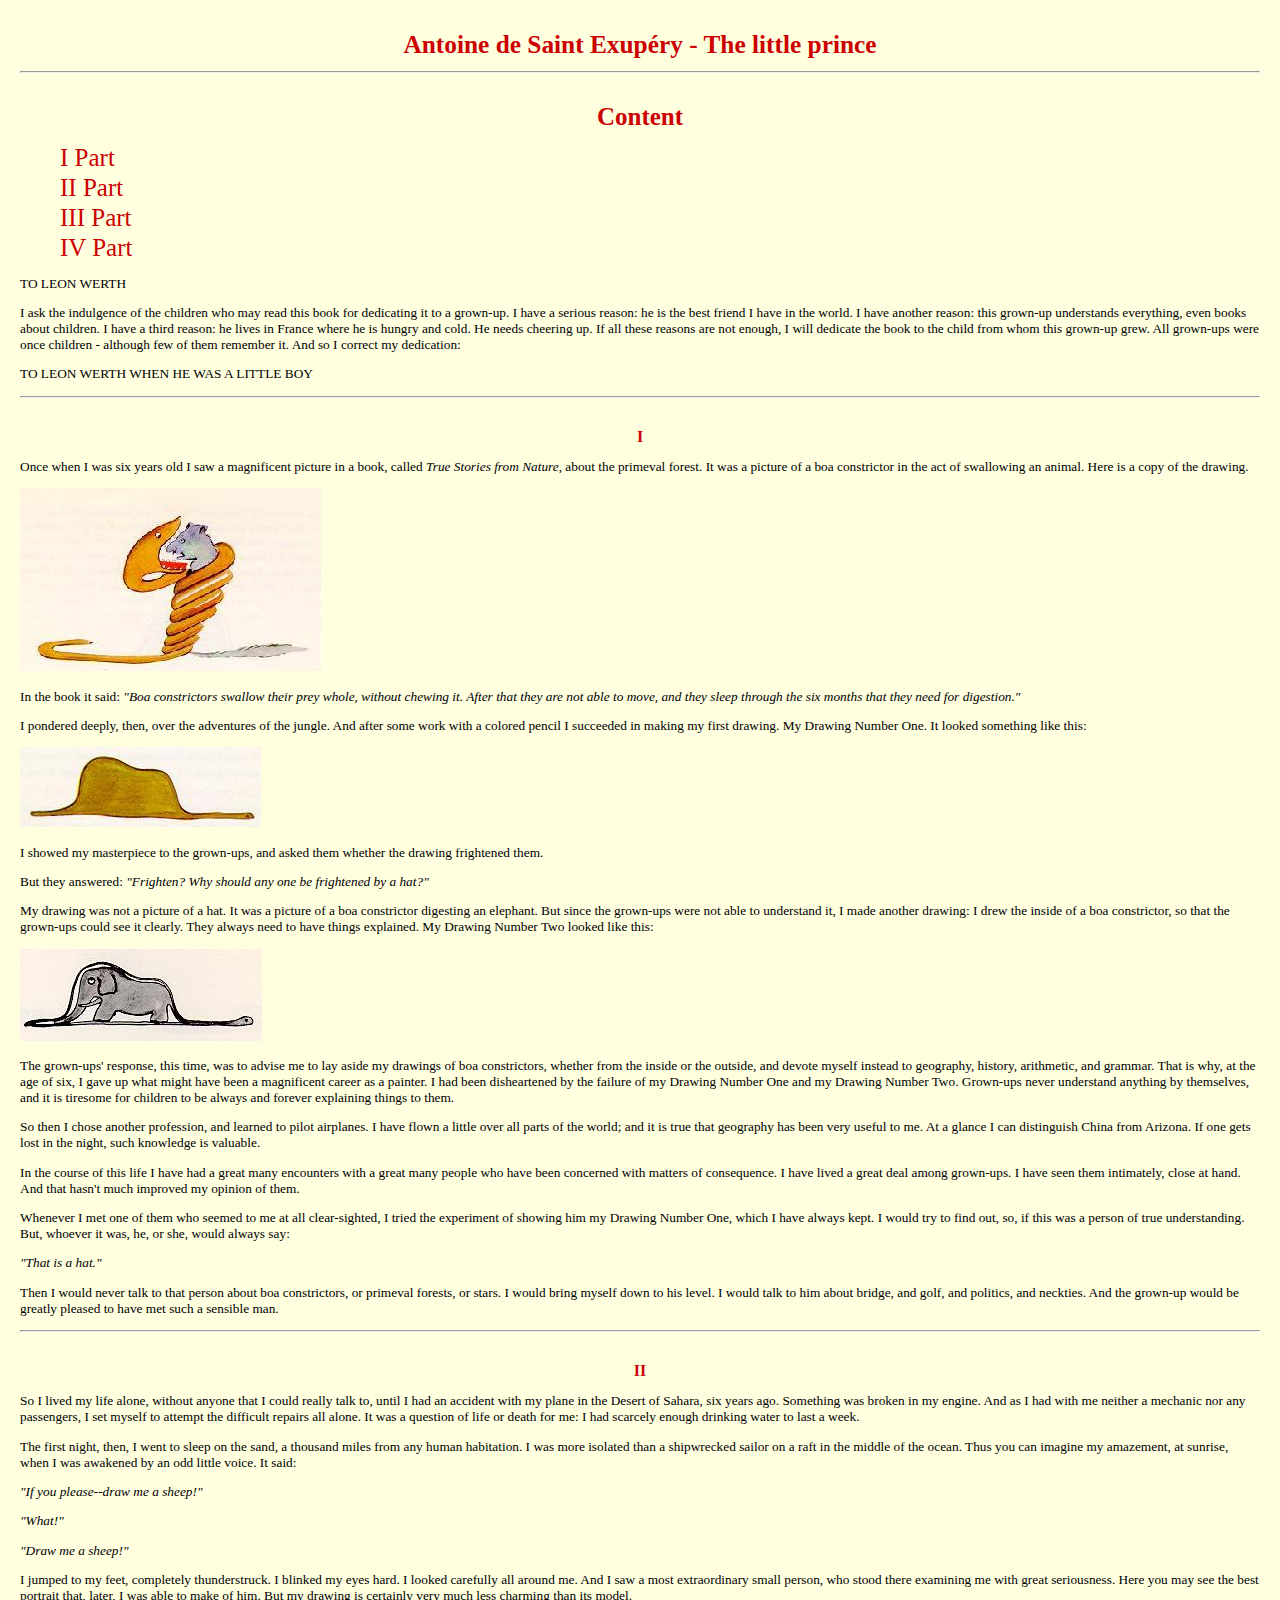
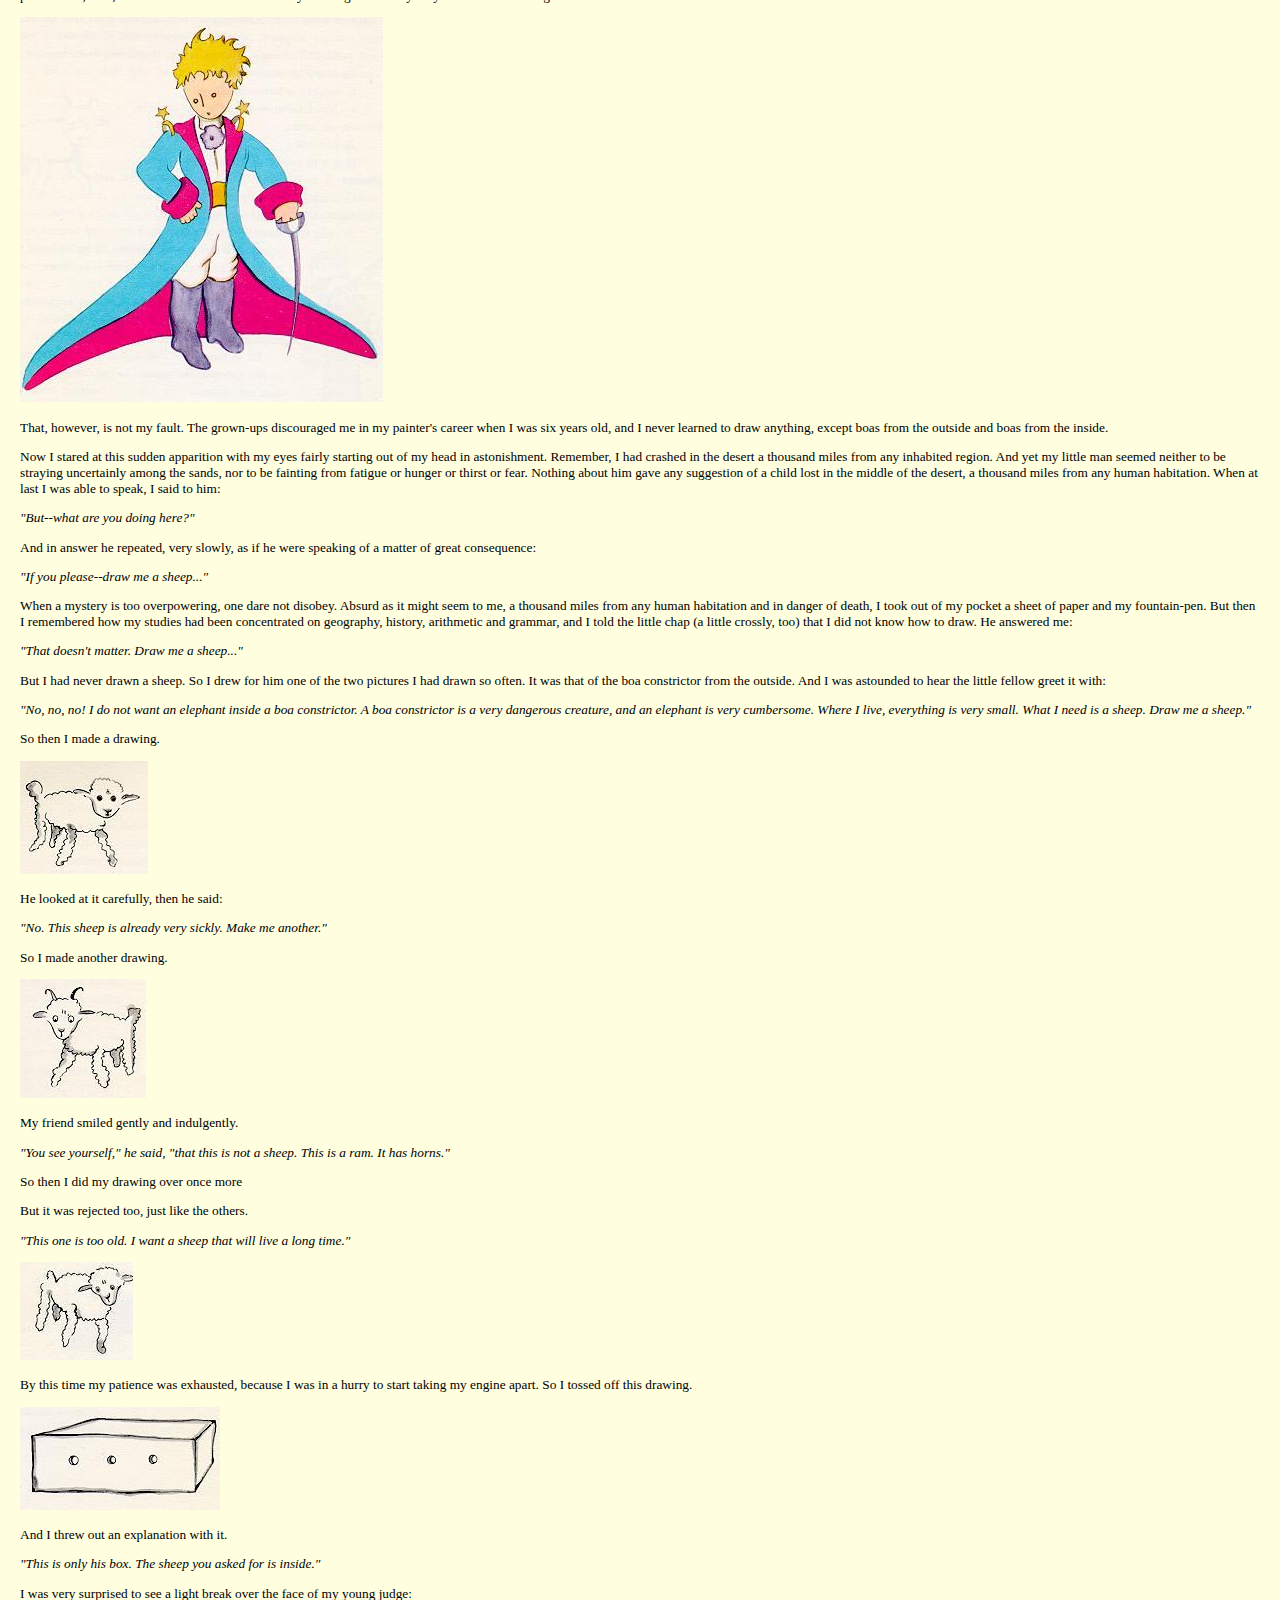
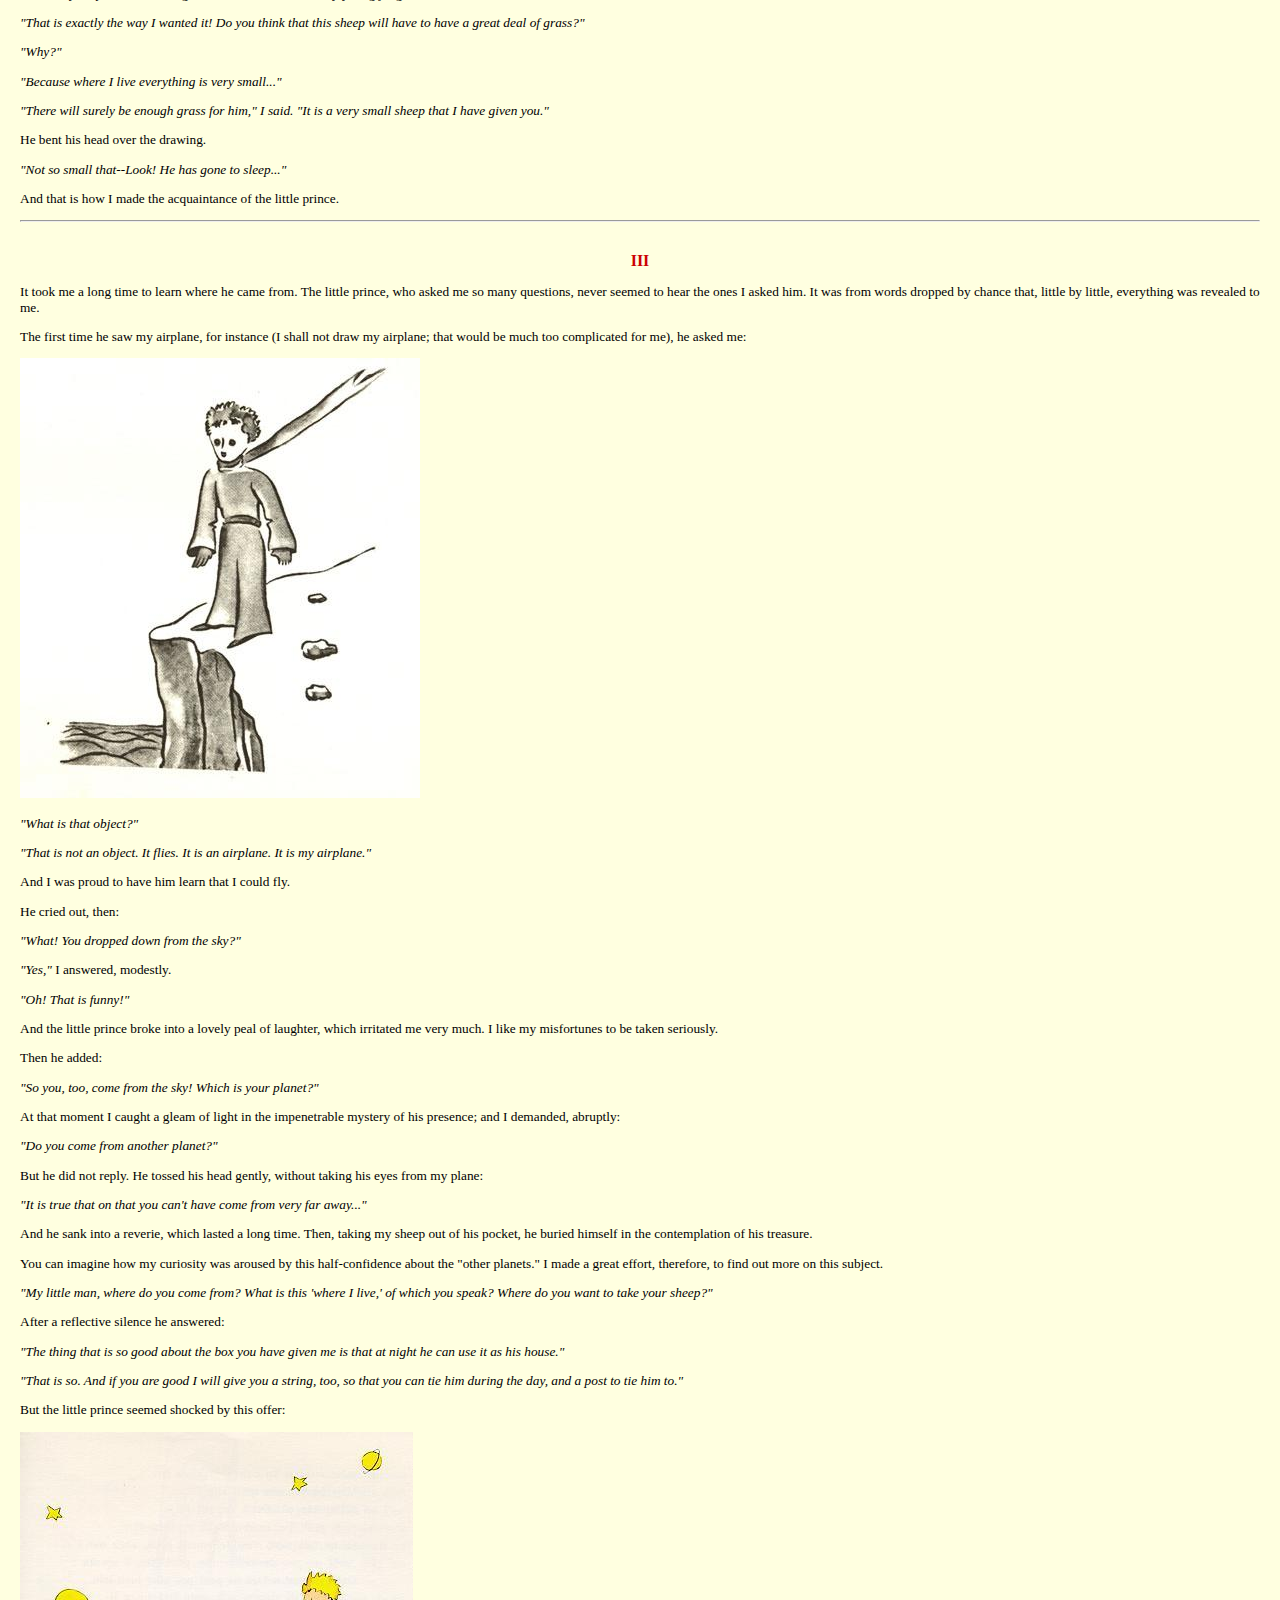
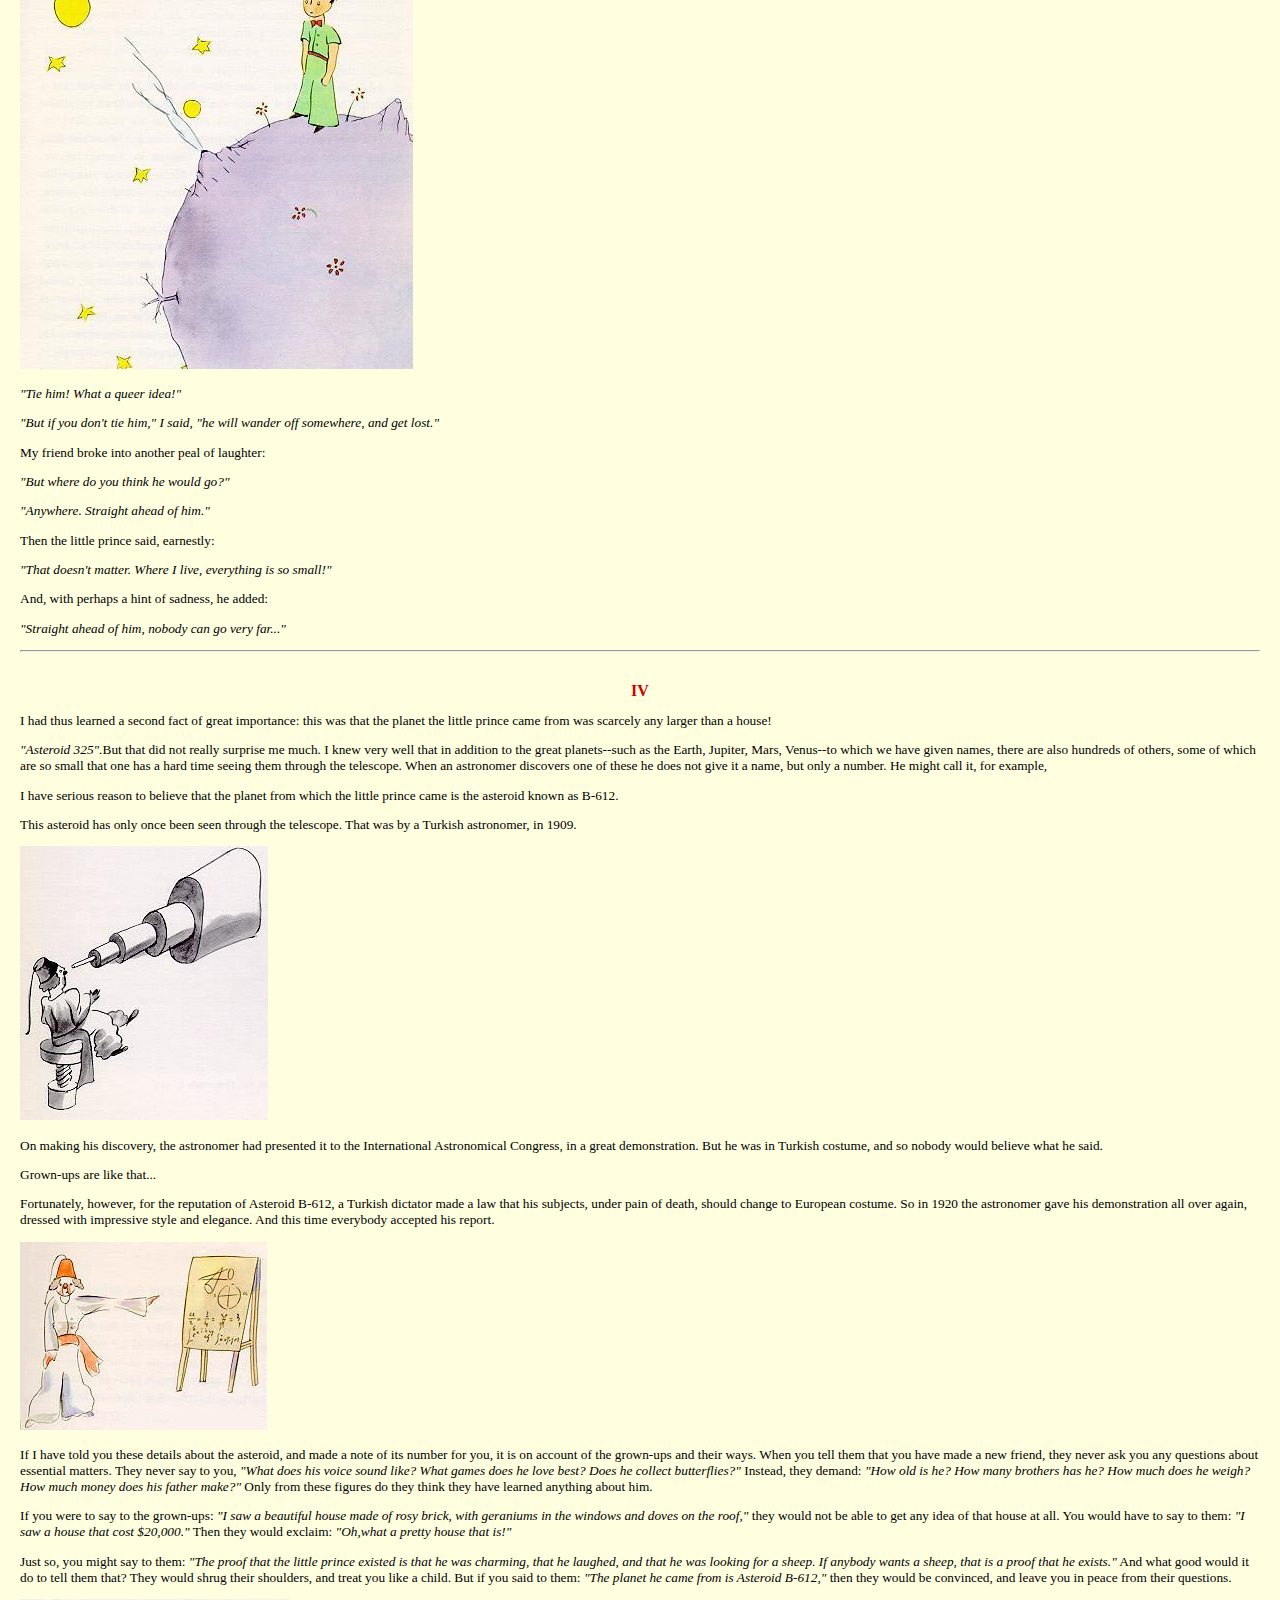
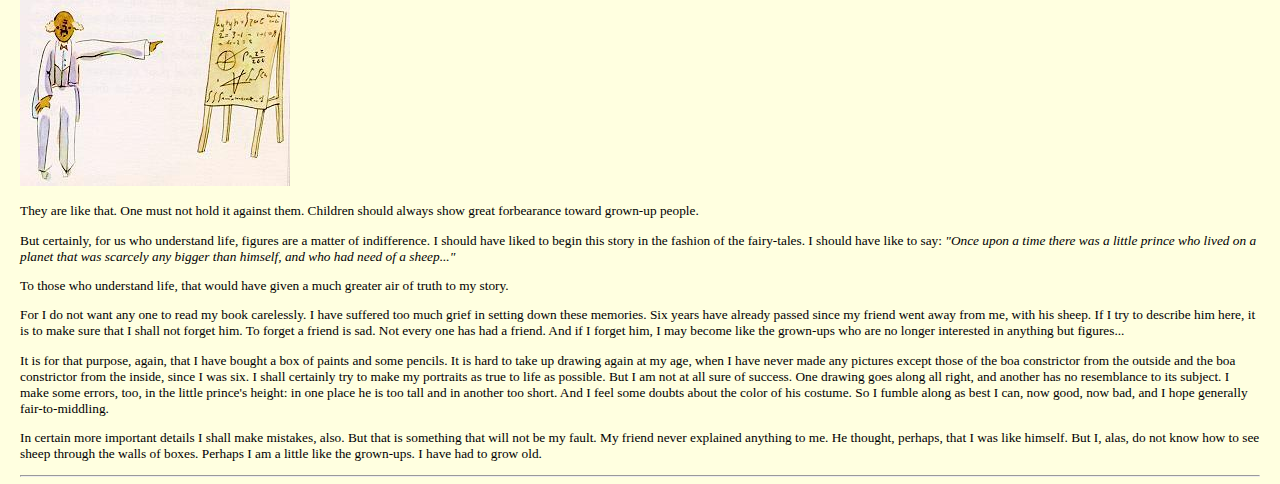
==== commit d837e879: "small page refactoring" ====
--- a/index.html
+++ b/index.html
@@ -9,28 +9,31 @@
     <link rel="stylesheet" href="src/css/style.css">
 </head>
 <body>
-    <div class="start">
-        <h1>Antoine de Saint Exupéry - The little prince</h1>
-        <nav>
-            <ul>
-                <li class="navigation"><a href="#first-part">I Part</a></li>
-                <li class="navigation"><a href="#second-part">II Part</a></li>
-                <li class="navigation"><a href="#third-part">III Part</a></li>
-                <li class="navigation"><a href="#fourth-part">IV Part</a></li>
-            </ul>
-        </nav>
-        <p class="uppercase">TO LEON WERTH</p>
-
-        <p>I ask the indulgence of the children who may read this book for dedicating it to a grown-up. I have a serious reason:
-            he is the best friend I have in the world. I have another reason: this grown-up understands everything, even books
-            about children. I have a third reason: he lives in France where he is hungry and cold. He needs cheering up. If all
-            these reasons are not enough, I will dedicate the book to the child from whom this grown-up grew. All grown-ups were
-            once children - although few of them remember it. And so I correct my dedication:</p>
-
-        <p class="uppercase">TO LEON WERTH WHEN HE WAS A LITTLE BOY</p>
-
-        <hr>
-    </div>
+       <header>
+           <h1>Antoine de Saint Exupéry - The little prince</h1>
+           <hr>
+           <h2 class="content">Content</h2>
+           <nav>
+               <ul>
+                   <li class="navigation"><a href="#first-part">I Part</a></li>
+                   <li class="navigation"><a href="#second-part">II Part</a></li>
+                   <li class="navigation"><a href="#third-part">III Part</a></li>
+                   <li class="navigation"><a href="#fourth-part">IV Part</a></li>
+               </ul>
+           </nav>
+
+           <p class="uppercase">TO LEON WERTH</p>
+
+           <p>I ask the indulgence of the children who may read this book for dedicating it to a grown-up. I have a serious reason:
+               he is the best friend I have in the world. I have another reason: this grown-up understands everything, even books
+               about children. I have a third reason: he lives in France where he is hungry and cold. He needs cheering up. If all
+               these reasons are not enough, I will dedicate the book to the child from whom this grown-up grew. All grown-ups were
+               once children - although few of them remember it. And so I correct my dedication:</p>
+
+           <p class="uppercase">TO LEON WERTH WHEN HE WAS A LITTLE BOY</p>
+
+           <hr>
+       </header>
 
     <div class="first-chapter">
         <h2 id = "first-part">I</h2>
--- a/src/css/style.css
+++ b/src/css/style.css
@@ -30,7 +30,6 @@
 }
 
 .navigation {
-
     list-style: none;
     color: rgb(204, 0, 0);
     font-size: 25px;
@@ -47,3 +46,6 @@
     text-transform: uppercase;
 }
 
+.content {
+    font-size: 25px;
+}
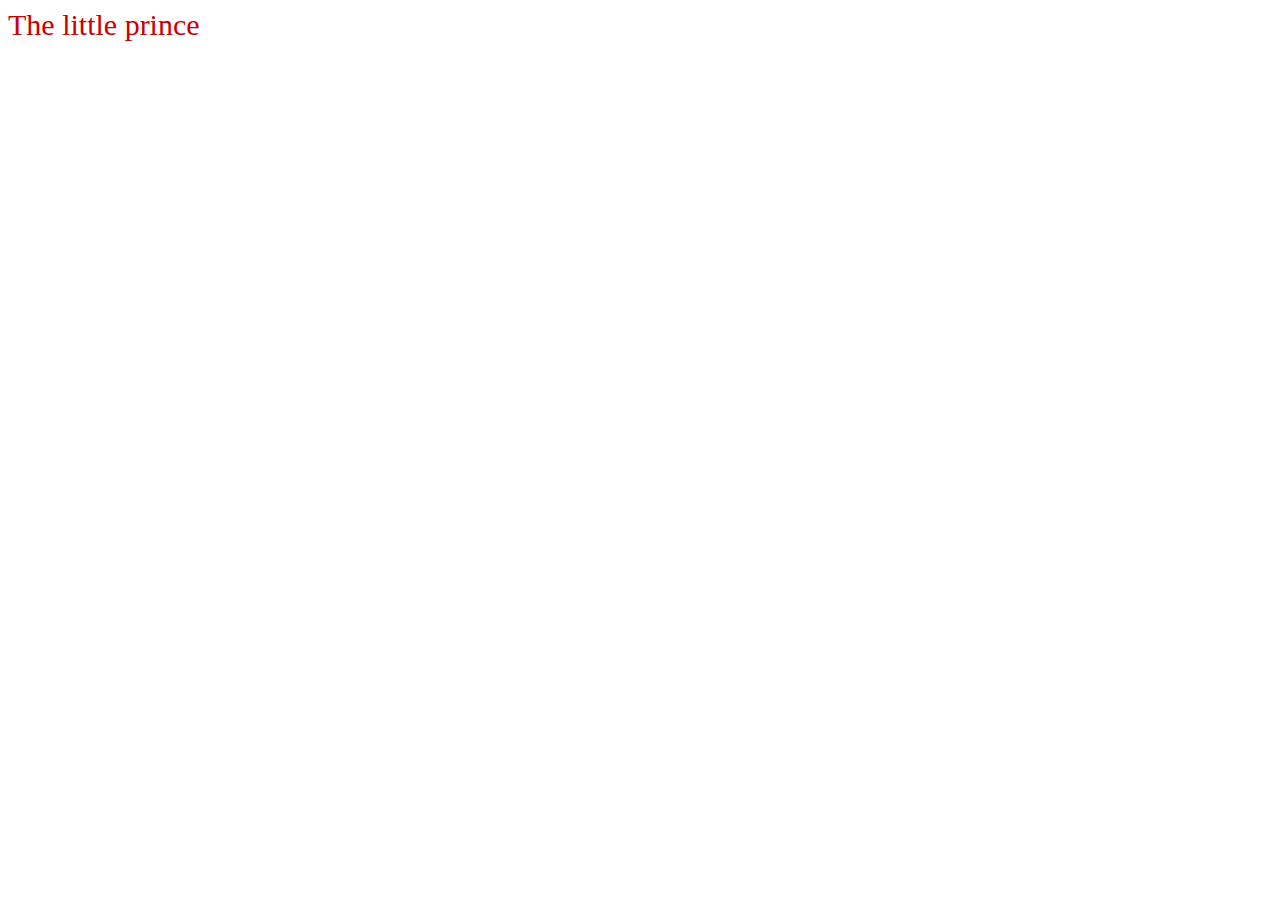
==== commit 2501ebb4: "Created a main page" ====
--- a/index.html
+++ b/index.html
@@ -3,278 +3,12 @@
 <head>
     <meta charset="UTF-8">
     <meta name="viewport"
-          content=" width=device-width, user-scalable=no, initial-scale=1.0, maximum-scale=1.0, minimum-scale=1.0">
+          content="width=device-width, user-scalable=no, initial-scale=1.0, maximum-scale=1.0, minimum-scale=1.0">
     <meta http-equiv="X-UA-Compatible" content="ie=edge">
-    <title>Hello</title>
-    <link rel="stylesheet" href="src/css/style.css">
+    <link rel="stylesheet" href="style.css">
+    <title>Portfolio</title>
 </head>
 <body>
-       <header>
-           <h1>Antoine de Saint Exupéry - The little prince</h1>
-           <hr>
-           <h2 class="content">Content</h2>
-           <nav>
-               <ul>
-                   <li class="navigation"><a href="#first-part">I Part</a></li>
-                   <li class="navigation"><a href="#second-part">II Part</a></li>
-                   <li class="navigation"><a href="#third-part">III Part</a></li>
-                   <li class="navigation"><a href="#fourth-part">IV Part</a></li>
-               </ul>
-           </nav>
-
-           <p class="uppercase">TO LEON WERTH</p>
-
-           <p>I ask the indulgence of the children who may read this book for dedicating it to a grown-up. I have a serious reason:
-               he is the best friend I have in the world. I have another reason: this grown-up understands everything, even books
-               about children. I have a third reason: he lives in France where he is hungry and cold. He needs cheering up. If all
-               these reasons are not enough, I will dedicate the book to the child from whom this grown-up grew. All grown-ups were
-               once children - although few of them remember it. And so I correct my dedication:</p>
-
-           <p class="uppercase">TO LEON WERTH WHEN HE WAS A LITTLE BOY</p>
-
-           <hr>
-       </header>
-
-    <div class="first-chapter">
-        <h2 id = "first-part">I</h2>
-        <p>Once when I was six years old I saw a magnificent picture in a book, called <span class="italic">True Stories from Nature</span>, about
-            the
-            primeval forest. It was a picture of a boa constrictor in the act of swallowing an animal. Here is a copy of the
-            drawing.</p>
-        <img src="src/img/hroznys.jpg" alt="A snake eats a rat">
-
-        <p>In the book it said: <span class="italic">"Boa constrictors swallow their prey whole, without chewing it. After that they are not able
-            to
-            move, and they sleep through the six months that they need for digestion."</span></p>
-
-        <p>I pondered deeply, then, over the adventures of the jungle. And after some work with a colored pencil I succeeded in
-            making my first drawing. My Drawing Number One. It looked something like this:</p>
-
-        <img src="src/img/klobouk.jpg" alt="The snake ate the rat">
-
-        <p>I showed my masterpiece to the grown-ups, and asked them whether the drawing frightened them.</p>
-        <p>But they answered: <span class="italic">"Frighten? Why should any one be frightened by a hat?"</span></p>
-        <p>My drawing was not a picture of a hat. It was a picture of a boa constrictor digesting an elephant. But since the
-            grown-ups were not able to understand it, I made another drawing: I drew the inside of a boa constrictor, so that
-            the grown-ups could see it clearly. They always need to have things explained. My Drawing Number Two looked like
-            this:</p>
-        <img src="src/img/slon.jpg" alt="The snake ate the elephant">
-
-        <p>The grown-ups' response, this time, was to advise me to lay aside my drawings of boa constrictors, whether from
-            the inside or the outside, and devote myself instead to geography, history, arithmetic, and grammar. That is
-            why, at the age of six, I gave up what might have been a magnificent career as a painter. I had been
-            disheartened by the failure of my Drawing Number One and my Drawing Number Two. Grown-ups never understand
-            anything by themselves, and it is tiresome for children to be always and forever explaining things to them.</p>
-        <p>So then I chose another profession, and learned to pilot airplanes. I have flown a little over all parts of the
-            world; and it is true that geography has been very useful to me. At a glance I can distinguish China from
-            Arizona. If one gets lost in the night, such knowledge is valuable.</p>
-        <p>In the course of this life I have had a great many encounters with a great many people who have been concerned
-            with matters of consequence. I have lived a great deal among grown-ups. I have seen them intimately, close at
-            hand. And that hasn't much improved my opinion of them.</p>
-        <p>Whenever I met one of them who seemed to me at all clear-sighted, I tried the experiment of showing him my
-            Drawing Number One, which I have always kept. I would try to find out, so, if this was a person of true
-            understanding. But, whoever it was, he, or she, would always say:</p>
-        <p><span class="italic">"That is a hat."</span></p>
-        <p>Then I would never talk to that person about boa constrictors, or primeval forests, or stars. I would bring
-            myself down to his level. I would talk to him about bridge, and golf, and politics, and neckties. And the
-            grown-up would be greatly pleased to have met such a sensible man.</p>
-
-        <hr>
-    </div>
-
-    <div class="second-chapter">
-        <h2 id="second-part">II</h2>
-        <p>So I lived my life alone, without anyone that I could really talk to, until I had an accident with my plane
-            in the Desert of Sahara, six years ago. Something was broken in my engine. And as I had with me neither a
-            mechanic nor any passengers, I set myself to attempt the difficult repairs all alone. It was a question of
-            life or death for me: I had scarcely enough drinking water to last a week.</p>
-        <p>The first night, then, I went to sleep on the sand, a thousand miles from any human habitation. I was more
-            isolated than a shipwrecked sailor on a raft in the middle of the ocean. Thus you can imagine my amazement,
-            at sunrise, when I was awakened by an odd little voice. It said:</p>
-        <p><span class="italic">"If you please--draw me a sheep!"</span></p>
-        <p><span class="italic">"What!"</span></p>
-        <p><span class="italic">"Draw me a sheep!"</span></p>
-        <p>I jumped to my feet, completely thunderstruck. I blinked my eyes hard. I looked carefully all around me. And
-            I saw a most extraordinary small person, who stood there examining me with great seriousness. Here you may
-            see the best portrait that, later, I was able to make of him. But my drawing is certainly very much less
-            charming than its model.</p>
-        <img src="src/img/malyPrinc.jpg" alt="The little Prince">
-
-        <p>That, however, is not my fault. The grown-ups discouraged me in my painter's career when I was six years old,
-            and I never learned to draw anything, except boas from the outside and boas from the inside.</p>
-        <p>Now I stared at this sudden apparition with my eyes fairly starting out of my head in astonishment. Remember,
-            I had crashed in the desert a thousand miles from any inhabited region. And yet my little man seemed neither
-            to be straying uncertainly among the sands, nor to be fainting from fatigue or hunger or thirst or fear.
-            Nothing about him gave any suggestion of a child lost in the middle of the desert, a thousand miles from any
-            human habitation. When at last I was able to speak, I said to him:</p>
-        <p><span class="italic">"But--what are you doing here?"</span></p>
-        <p>And in answer he repeated, very slowly, as if he were speaking of a matter of great consequence:</p>
-        <p><span class="italic">"If you please--draw me a sheep..."</span></p>
-        <p>When a mystery is too overpowering, one dare not disobey. Absurd as it might seem to me, a thousand miles
-            from any human habitation and in danger of death, I took out of my pocket a sheet of paper and my
-            fountain-pen. But then I remembered how my studies had been concentrated on geography, history, arithmetic
-            and grammar, and I told the little chap (a little crossly, too) that I did not know how to draw. He answered
-            me:</p>
-        <p><span class="italic">"That doesn't matter. Draw me a sheep..."</span></p>
-        <p>But I had never drawn a sheep. So I drew for him one of the two pictures I had drawn so often. It was that of
-            the boa constrictor from the outside. And I was astounded to hear the little fellow greet it with:</p>
-        <p><span class="italic">"No, no, no! I do not want an elephant inside a boa constrictor. A boa constrictor is a very dangerous
-            creature, and an elephant is very cumbersome. Where I live, everything is very small. What I need is a
-            sheep. Draw me a sheep."</span></p>
-        <p>So then I made a drawing.</p>
-
-        <img src="src/img/nemocnyBeranek.jpg" alt="Picture of sheep">
-        <p>He looked at it carefully, then he said:</p>
-        <p><span class="italic">"No. This sheep is already very sickly. Make me another."</span></p>
-        <p>So I made another drawing.</p>
-
-        <img src="src/img/Beran.jpg" alt="Another picture of sheep">
-        <p>My friend smiled gently and indulgently.</p>
-        <p><span class="italic">"You see yourself," he said, "that this is not a sheep. This is a ram. It has horns."</span></p>
-        <p>So then I did my drawing over once more</p>
-        <p>But it was rejected too, just like the others.</p>
-        <p><span class="italic">"This one is too old. I want a sheep that will live a long time."</span></p>
-
-        <img src="src/img/staryBeranek.jpg" alt="Old sheep">
-        <p>By this time my patience was exhausted, because I was in a hurry to start taking my engine apart. So I tossed
-            off this drawing.</p>
-
-        <img src="src/img/krabice.jpg" alt="Some box">
-        <p>And I threw out an explanation with it.</p>
-        <p><span class="italic">"This is only his box. The sheep you asked for is inside."</span></p>
-        <p>I was very surprised to see a light break over the face of my young judge:</p>
-        <p><span class="italic">"That is exactly the way I wanted it! Do you think that this sheep will have to have a great deal of
-            grass?"</span></p>
-        <p><span class="italic">"Why?"</span></p>
-        <p><span class="italic">"Because where I live everything is very small..."</span></p>
-        <p><span class="italic">"There will surely be enough grass for him," I said. "It is a very small sheep that I have given
-            you."</span></p>
-        <p>He bent his head over the drawing.</p>
-        <p><span class="italic">"Not so small that--Look! He has gone to sleep..."</span></p>
-        <p>And that is how I made the acquaintance of the little prince.</p>
-
-        <hr>
-    </div>
-    <div class="third-chapter">
-        <h2 id = "third-part">III</h2>
-
-        <p>It took me a long time to learn where he came from. The little prince, who asked me so many questions, never
-            seemed to hear the ones I asked him. It was from words dropped by chance that, little by little, everything
-            was revealed to me.</p>
-        <p>The first time he saw my airplane, for instance (I shall not draw my airplane; that would be much too
-            complicated for me), he asked me:</p>
-
-        <img src="src/img/princSala.jpg" alt="Prince on the rock">
-
-        <p><span class="italic">"What is that object?"</span></p>
-        <p><span class="italic">"That is not an object. It flies. It is an airplane. It is my airplane."</span></p>
-        <p>And I was proud to have him learn that I could fly.</p>
-        <p>He cried out, then:</p>
-        <p><span class="italic">"What! You dropped down from the sky?"</span></p>
-        <p><span class="italic">"Yes," </span>I answered, modestly.</p>
-        <p><span class="italic">"Oh! That is funny!"</span></p>
-        <p>And the little prince broke into a lovely peal of laughter, which irritated me very much. I like my
-            misfortunes to be taken seriously.</p>
-        <p>Then he added:</p>
-        <p><span class="italic">"So you, too, come from the sky! Which is your planet?"</span></p>
-        <p>At that moment I caught a gleam of light in the impenetrable mystery of his presence; and I demanded,
-            abruptly:</p>
-        <p><span class="italic">"Do you come from another planet?"</span></p>
-        <p>But he did not reply. He tossed his head gently, without taking his eyes from my plane:</p>
-        <p><span class="italic">"It is true that on that you can't have come from very far away..."</span></p>
-        <p>And he sank into a reverie, which lasted a long time. Then, taking my sheep out of his pocket, he buried
-            himself in the contemplation of his treasure.</p>
-        <p>You can imagine how my curiosity was aroused by this half-confidence about the "other planets." I made a
-            great effort, therefore, to find out more on this subject.</p>
-        <p><span class="italic">"My little man, where do you come from? What is this 'where I live,' of which you speak? Where do you want to take your sheep?"</span></p>
-        <p>After a reflective silence he answered:</p>
-        <p><span class="italic">"The thing that is so good about the box you have given me is that at night he can use it as his house."</span></p>
-        <p><span class="italic">"That is so. And if you are good I will give you a string, too, so that you can tie him during the day, and a post to tie him to."</span></p>
-        <p>But the little prince seemed shocked by this offer:</p>
-
-        <img src="src/img/malyPrincHvezdy.jpg" alt="Little prince on the planet">
-
-        <p><span class="italic">"Tie him! What a queer idea!"</span></p>
-        <p><span class="italic">"But if you don't tie him," I said, "he will wander off somewhere, and get lost."</span></p>
-        <p>My friend broke into another peal of laughter:</p>
-        <p><span class="italic">"But where do you think he would go?"</span></p>
-        <p><span class="italic">"Anywhere. Straight ahead of him."</span></p>
-        <p>Then the little prince said, earnestly:</p>
-        <p><span class="italic">"That doesn't matter. Where I live, everything is so small!"</span></p>
-        <p>And, with perhaps a hint of sadness, he added:</p>
-        <p><span class="italic">"Straight ahead of him, nobody can go very far..."</span></p>
-
-        <hr>
-    </div>
-    <div class="fourth-chapter">
-        <h2 id="fourth-part">IV</h2>
-
-        <p>I had thus learned a second fact of great importance: this was that the planet the little prince came from
-            was scarcely any larger than a house!</p>
-        <p><span class="italic">"Asteroid 325".</span>But that did not really surprise me much. I knew very well that in
-            addition to the great planets--such as the Earth, Jupiter, Mars, Venus--to which we have given names, there
-            are also hundreds of others, some of which are so small that one has a hard time seeing them through the
-            telescope. When an astronomer discovers one of these he does not give it a name, but only a number. He might
-            call it, for example, </p>
-        <p>I have serious reason to believe that the planet from which the little prince came is the asteroid known as
-            B-612.</p>
-        <p>This asteroid has only once been seen through the telescope. That was by a Turkish astronomer, in 1909.</p>
-
-        <img src="src/img/pozorovatelHvezdy.jpg" alt="Working at the telescope">
-
-        <p>On making his discovery, the astronomer had presented it to the International Astronomical Congress, in a
-            great demonstration. But he was in Turkish costume, and so nobody would believe what he said.</p>
-        <p>Grown-ups are like that...</p>
-        <p>Fortunately, however, for the reputation of Asteroid B-612, a Turkish dictator made a law that his subjects,
-            under pain of death, should change to European costume. So in 1920 the astronomer gave his demonstration all
-            over again, dressed with impressive style and elegance. And this time everybody accepted his report.</p>
-
-        <img src="src/img/matematikStary.jpg" alt="Old mathematician">
-
-        <p>If I have told you these details about the asteroid, and made a note of its number for you, it is on account
-            of the grown-ups and their ways. When you tell them that you have made a new friend, they never ask you any
-            questions about essential matters. They never say to you, <span class="italic">"What does his voice sound like? What games does
-            he love best? Does he collect butterflies?"</span> Instead, they demand: <span class="italic">"How old is he? How many brothers has he?
-            How much does he weigh? How much money does his father make?"</span> Only from these figures do they think
-            they have learned anything about him.</p>
-
-        <p>If you were to say to the grown-ups: <span class="italic">"I saw a beautiful house made of rosy brick, with geraniums in the
-            windows and doves on the roof,"</span> they would not be able to get any idea of that house at all. You
-            would have to say to them: <span class="italic">"I saw a house that cost $20,000."</span> Then they would
-            exclaim: <span class="italic">"Oh,what a pretty house that is!"</span></p>
-        <p>Just so, you might say to them: <span class="italic">"The proof that the little prince existed is that he was charming, that he
-            laughed, and that he was looking for a sheep. If anybody wants a sheep, that is a proof that he exists."</span>
-            And what good would it do to tell them that? They would shrug their shoulders, and treat you like a child.
-            But if you said to them: <span class="italic">"The planet he came from is Asteroid B-612,"</span> then they
-            would be convinced, and leave you in peace from their questions.</p>
-
-        <img src="src/img/matematikNovy.jpg" alt="New mathematician">
-
-        <p>They are like that. One must not hold it against them. Children should always show great forbearance toward
-            grown-up people.</p>
-        <p>But certainly, for us who understand life, figures are a matter of indifference. I should have liked to begin
-            this story in the fashion of the fairy-tales. I should have like to say: <span class="italic">"Once upon a time there was a
-            little prince who lived on a planet that was scarcely any bigger than himself, and who had need of a
-            sheep..."</span></p>
-        <p>To those who understand life, that would have given a much greater air of truth to my story.</p>
-        <p>For I do not want any one to read my book carelessly. I have suffered too much grief in setting down these
-            memories. Six years have already passed since my friend went away from me, with his sheep. If I try to
-            describe him here, it is to make sure that I shall not forget him. To forget a friend is sad. Not every one
-            has had a friend. And if I forget him, I may become like the grown-ups who are no longer interested in
-            anything but figures...</p>
-        <p>It is for that purpose, again, that I have bought a box of paints and some pencils. It is hard to take up
-            drawing again at my age, when I have never made any pictures except those of the boa constrictor from the
-            outside and the boa constrictor from the inside, since I was six. I shall certainly try to make my portraits
-            as true to life as possible. But I am not at all sure of success. One drawing goes along all right, and
-            another has no resemblance to its subject. I make some errors, too, in the little prince's height: in one
-            place he is too tall and in another too short. And I feel some doubts about the color of his costume. So I
-            fumble along as best I can, now good, now bad, and I hope generally fair-to-middling.</p>
-        <p>In certain more important details I shall make mistakes, also. But that is something that will not be my
-            fault. My friend never explained anything to me. He thought, perhaps, that I was like himself. But I, alas,
-            do not know how to see sheep through the walls of boxes. Perhaps I am a little like the grown-ups. I have
-            had to grow old.</p>
-
-        <hr>
-    </div>
+    <a href="the-little-prince/index.html" target="_blank">The little prince</a>
 </body>
-</html>
+</html>--- a/style.css
+++ b/style.css
@@ -0,0 +1,5 @@
+a {
+    color: rgb(204, 0, 0);
+    text-decoration: none;
+    font-size: 30px;
+}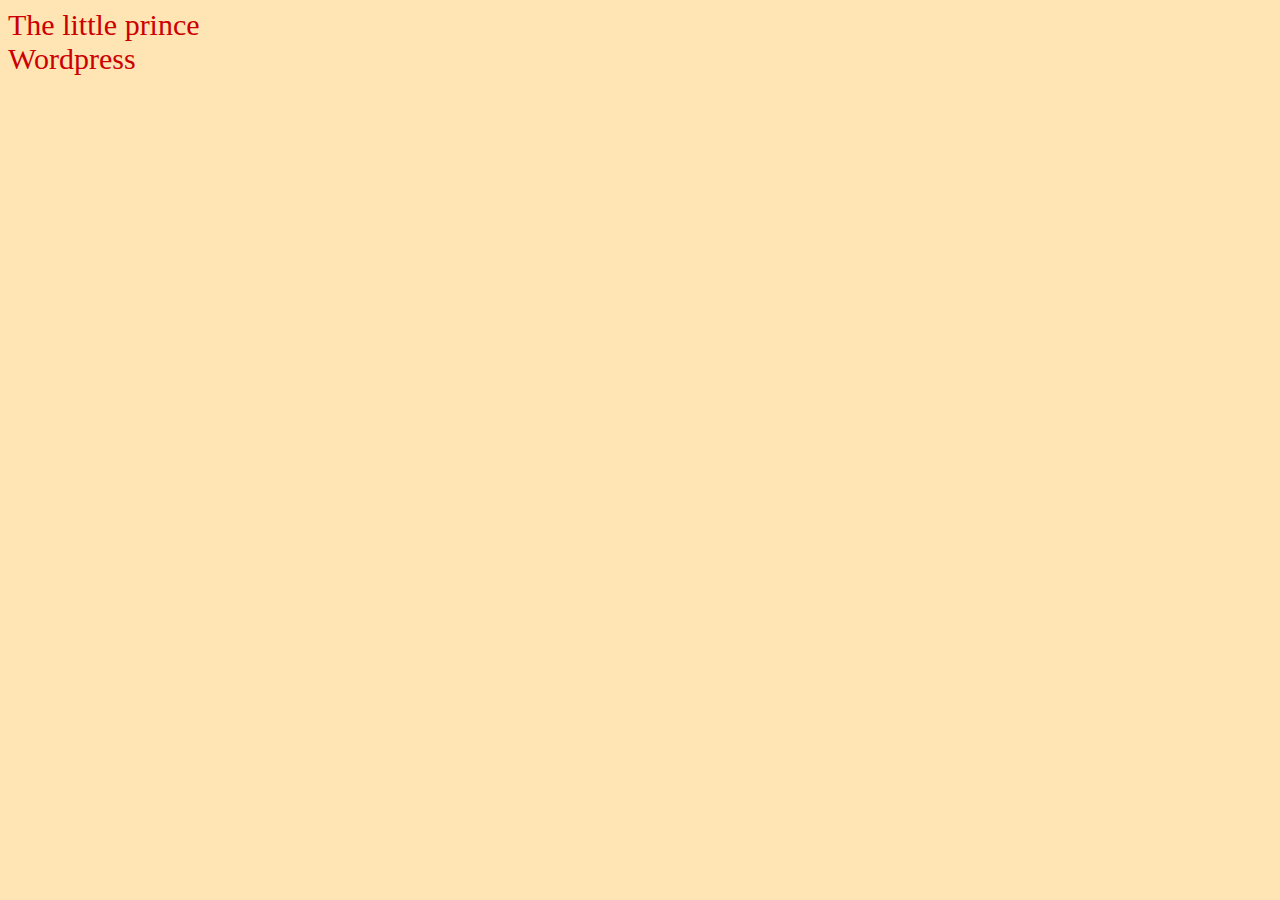
==== commit 490d4704: "Add new page on a main page" ====
--- a/index.html
+++ b/index.html
@@ -10,5 +10,7 @@
 </head>
 <body>
     <a href="the-little-prince/index.html" target="_blank">The little prince</a>
+    <br>
+    <a href="WordpressCourses_Layout/index.html" target="_blank">Wordpress</a>
 </body>
 </html>--- a/style.css
+++ b/style.css
@@ -2,4 +2,8 @@
     color: rgb(204, 0, 0);
     text-decoration: none;
     font-size: 30px;
+}
+
+body {
+    background-color: #ffe5b4;
 }